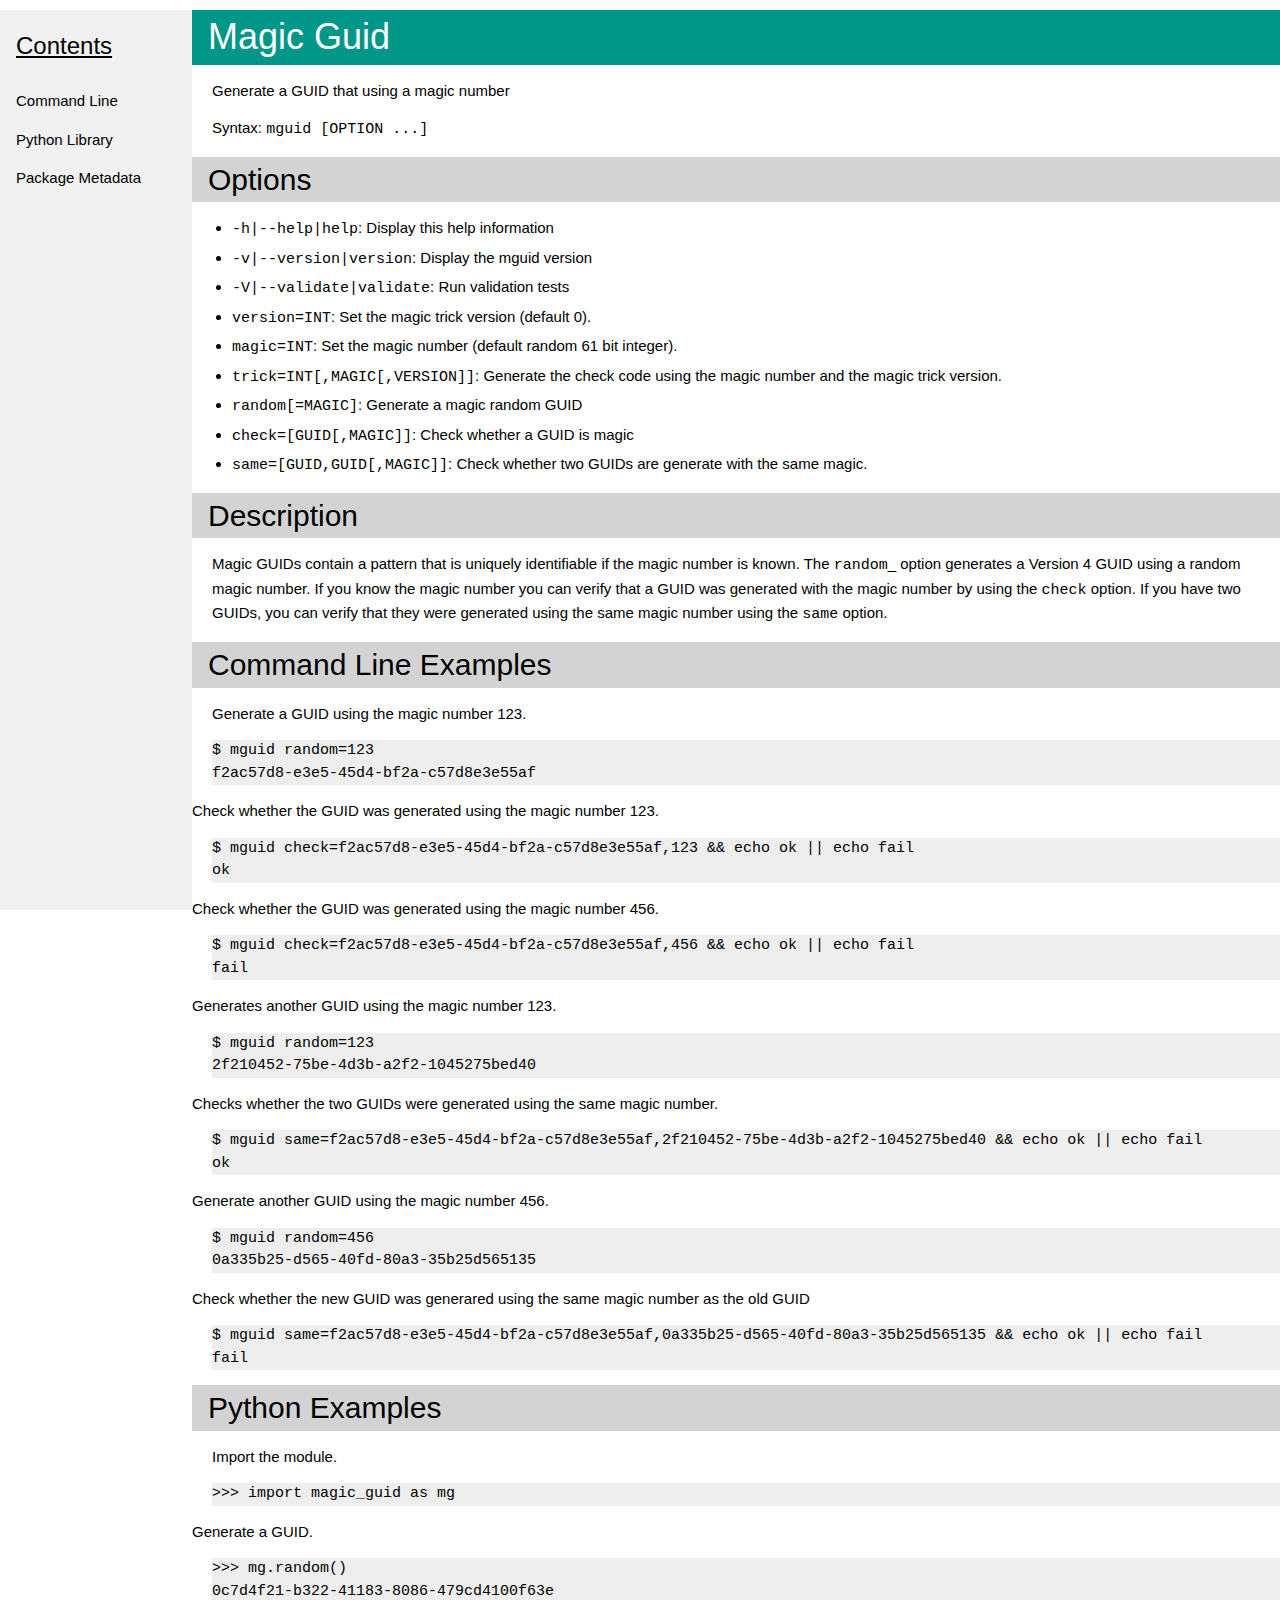
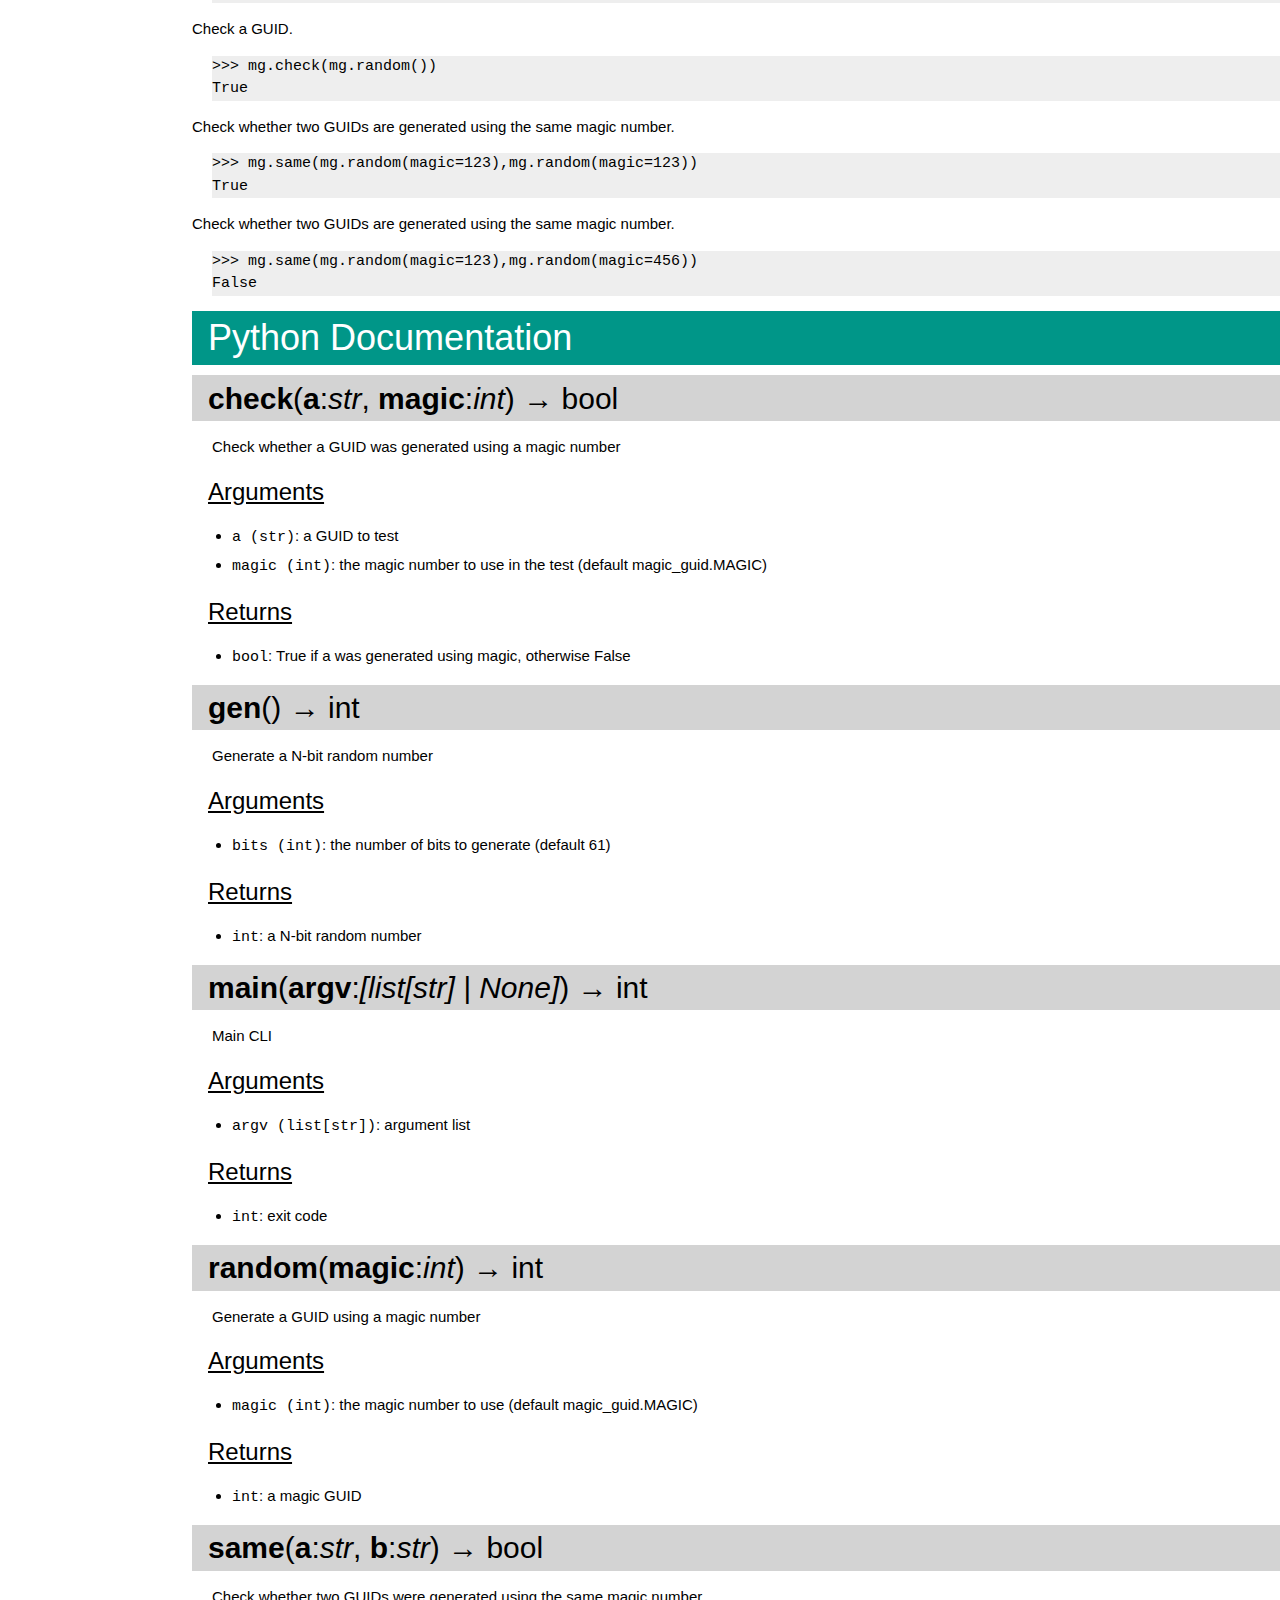
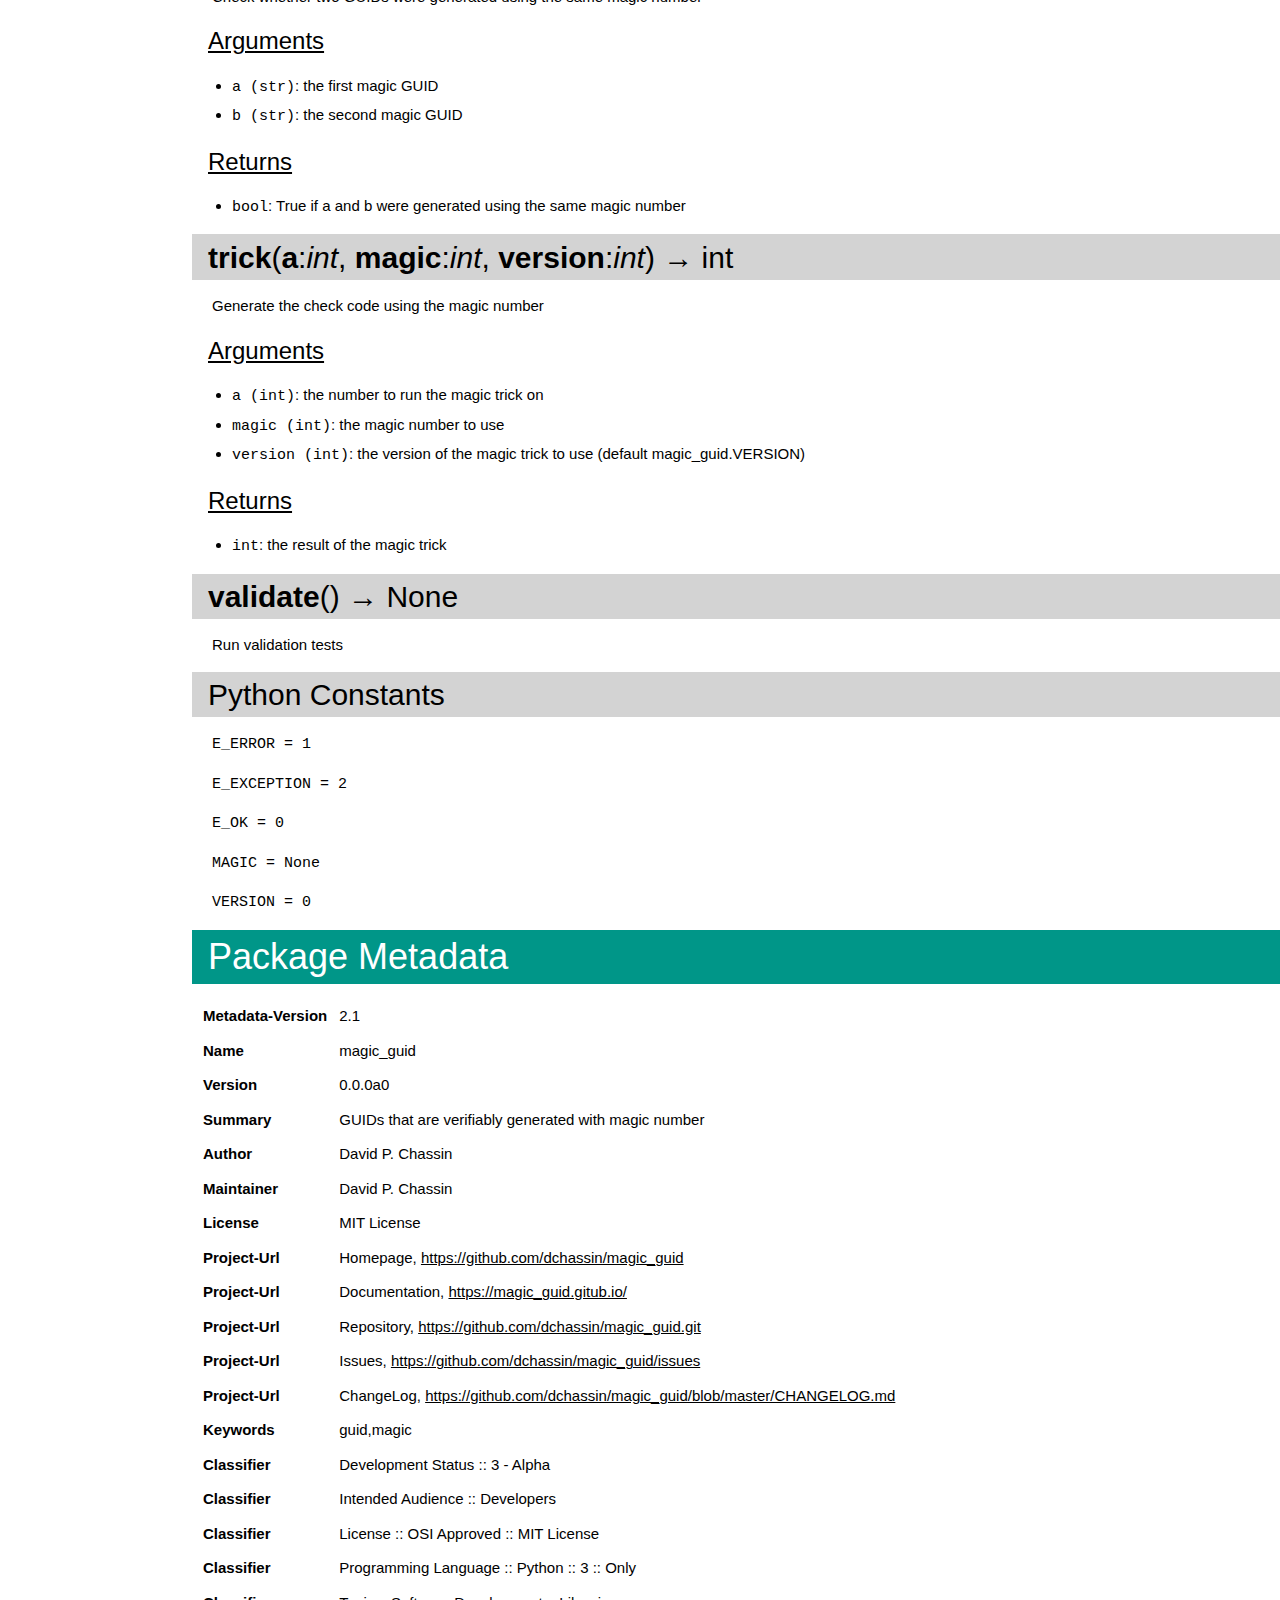
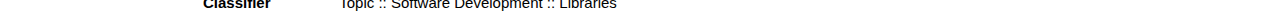
==== docs/index.html @ 686dc553 "Update docs" ====
<!doctype html>
<html>
<head>
    <title>Magic Guid</title>
    <link rel="stylesheet" href="styles.css">
    <meta name="viewport" content="width=device-width, initial-scale=1">
    <link rel="stylesheet" href="https://www.w3schools.com/w3css/4/w3.css">
</head>
<body>

<!-- Sidebar -->
<div class="w3-sidebar w3-light-grey w3-bar-block" style="width:15%">
  <h3 class="w3-bar-item">Contents</h3>
  <a href="#main" class="w3-bar-item w3-button">Command Line</a>
  <a href="#python" class="w3-bar-item w3-button">Python Library</a>
  <a href="#package" class="w3-bar-item w3-button">Package Metadata</a>
</div>

<!-- Page Content -->
<div style="margin-left:15%">

<h1 id="main" class="w3-container">Magic Guid</h1>

<p/>
Generate a GUID that using a magic number
<p/>Syntax: <code>mguid [OPTION ...]</code><p/>
<h2 class="w3-container">Options</h2>
<p/><ul></li>
<li><code>-h|--help|help</code>:  Display this help information</li>
<li><code>-v|--version|version</code>:  Display the mguid version</li>
<li><code>-V|--validate|validate</code>:  Run validation tests</li>
<li><code>version=INT</code>:  Set the magic trick version (default 0).</li>
<li><code>magic=INT</code>:  Set the magic number (default random 61 bit integer).</li>
<li><code>trick=INT[,MAGIC[,VERSION]]</code>:  Generate the check code using the magic number and the magic trick version.</li>
<li><code>random[=MAGIC]</code>:  Generate a magic random GUID</li>
<li><code>check=[GUID[,MAGIC]]</code>:  Check whether a GUID is magic</li>
<li><code>same=[GUID,GUID[,MAGIC]]</code>:  Check whether two GUIDs are generate with the same magic.</ul>

<h2 class="w3-container">Description</h2>
<p/>Magic GUIDs contain a pattern that is uniquely identifiable if the magic
number is known.  The <code>random</code>_ option generates a Version 4 GUID using a
random magic number. If you know the magic number you can verify that a GUID
was generated with the magic number by using the <code>check</code> option.  If you have
two GUIDs, you can verify that they were generated using the same magic
number using the <code>same</code> option.
<p/>
<h2 class="w3-container">Command Line Examples</h2>
<p/>Generate a GUID using the magic number 123.
<p/><pre>$ mguid random=123
f2ac57d8-e3e5-45d4-bf2a-c57d8e3e55af
</pre>
Check whether the GUID was generated using the magic number 123.
<p/><pre>$ mguid check=f2ac57d8-e3e5-45d4-bf2a-c57d8e3e55af,123 && echo ok || echo fail
ok
</pre>
Check whether the GUID was generated using the magic number 456.
<p/><pre>$ mguid check=f2ac57d8-e3e5-45d4-bf2a-c57d8e3e55af,456 && echo ok || echo fail
fail
</pre>
Generates another GUID using the magic number 123.
<p/><pre>$ mguid random=123
2f210452-75be-4d3b-a2f2-1045275bed40
</pre>
Checks whether the two GUIDs were generated using the same magic number.
<p/><pre>$ mguid same=f2ac57d8-e3e5-45d4-bf2a-c57d8e3e55af,2f210452-75be-4d3b-a2f2-1045275bed40 && echo ok || echo fail
ok
</pre>
Generate another GUID using the magic number 456.
<p/><pre>$ mguid random=456
0a335b25-d565-40fd-80a3-35b25d565135
</pre>
Check whether the new GUID was generared using the same magic number as the old GUID
<p/><pre>$ mguid same=f2ac57d8-e3e5-45d4-bf2a-c57d8e3e55af,0a335b25-d565-40fd-80a3-35b25d565135 && echo ok || echo fail
fail
</pre>

<h2 class="w3-container">Python Examples</h2>
<p/>Import the module.
<p/><pre>>>> import magic_guid as mg
</pre>
Generate a GUID.
<p/><pre>>>> mg.random()
0c7d4f21-b322-41183-8086-479cd4100f63e 
</pre>
Check a GUID.
<p/><pre>>>> mg.check(mg.random())
True 
</pre>
Check whether two GUIDs are generated using the same magic number.
<p/><pre>>>> mg.same(mg.random(magic=123),mg.random(magic=123))
True 
</pre>
Check whether two GUIDs are generated using the same magic number.
<p/><pre>>>> mg.same(mg.random(magic=123),mg.random(magic=456))
False 
</pre>

<h1 id="python" class="w3-container">Python Documentation</h1>

<h2 class="w3-container"><b>check</b>(<b>a</b>:<i>str</i>, <b>magic</b>:<i>int</i>) &rightarrow; bool</h2>
<p/>Check whether a GUID was generated using a magic number
<p/><h3 class="w3-container">Arguments</h3>
<ul><li><code>a (str)</code>:  a GUID to test</li>
<li><code>magic (int)</code>:  the magic number to use in the test (default magic_guid.MAGIC)</li>
</ul>
<h3 class="w3-container">Returns</h3>
<ul><li><code>bool</code>:  True if a was generated using magic, otherwise False</li>
</ul>
<p/>    

<h2 class="w3-container"><b>gen</b>() &rightarrow; int</h2>
<p/>Generate a N-bit random number
<p/><h3 class="w3-container">Arguments</h3>
<ul><li><code>bits (int)</code>:  the number of bits to generate (default 61)</li>
</ul>
<h3 class="w3-container">Returns</h3>
<ul><li><code>int</code>:  a N-bit random number</li>
</ul>
<p/>    

<h2 class="w3-container"><b>main</b>(<b>argv</b>:<i>[list[str] | None]</i>) &rightarrow; int</h2>
<p/>Main CLI
<p/><h3 class="w3-container">Arguments</h3>
<ul><li><code>argv (list[str])</code>:  argument list</li>
</ul>
<h3 class="w3-container">Returns</h3>
<ul><li><code>int</code>:  exit code</li>
</ul>
<p/>    

<h2 class="w3-container"><b>random</b>(<b>magic</b>:<i>int</i>) &rightarrow; int</h2>
<p/>Generate a GUID using a magic number
<p/><h3 class="w3-container">Arguments</h3>
<ul><li><code>magic (int)</code>:  the magic number to use (default magic_guid.MAGIC)</li>
</ul>
<h3 class="w3-container">Returns</h3>
<ul><li><code>int</code>:  a magic GUID</li>
</ul>
<p/>    

<h2 class="w3-container"><b>same</b>(<b>a</b>:<i>str</i>, <b>b</b>:<i>str</i>) &rightarrow; bool</h2>
<p/>Check whether two GUIDs were generated using the same magic number
<p/><h3 class="w3-container">Arguments</h3>
<ul><li><code>a (str)</code>:  the first magic GUID</li>
<li><code>b (str)</code>:  the second magic GUID</li>
</ul>
<h3 class="w3-container">Returns</h3>
<ul><li><code>bool</code>:  True if a and b were generated using the same magic number</li>
</ul>
<p/>    

<h2 class="w3-container"><b>trick</b>(<b>a</b>:<i>int</i>, <b>magic</b>:<i>int</i>, <b>version</b>:<i>int</i>) &rightarrow; int</h2>
<p/>Generate the check code using the magic number
<p/><h3 class="w3-container">Arguments</h3>
<ul><li><code>a (int)</code>:  the number to run the magic trick on</li>
<li><code>magic (int)</code>:  the magic number to use</li>
<li><code>version (int)</code>:  the version of the magic trick to use (default magic_guid.VERSION)</li>
</ul>
<h3 class="w3-container">Returns</h3>
<ul><li><code>int</code>:  the result of the magic trick</li>
</ul>
<p/>    

<h2 class="w3-container"><b>validate</b>() &rightarrow; None</h2>
<p/>Run validation tests
<h2 class="w3-container">Python Constants</h2><p/><code>E_ERROR = 1</code><p/><code>E_EXCEPTION = 2</code><p/><code>E_OK = 0</code><p/><code>MAGIC = None</code><p/><code>VERSION = 0</code>
<h1 id="package" class="w3-container">Package Metadata</h1>
<table>
<tr><th><nobr>Metadata-Version</nobr></th><td>2.1</td></tr><tr><th><nobr>Name</nobr></th><td>magic_guid</td></tr><tr><th><nobr>Version</nobr></th><td>0.0.0a0</td></tr><tr><th><nobr>Summary</nobr></th><td>GUIDs that are verifiably generated with magic number</td></tr><tr><th><nobr>Author</nobr></th><td>David P. Chassin <dpchassin@gmail.com></td></tr><tr><th><nobr>Maintainer</nobr></th><td>David P. Chassin <dpchassin@gmail.com></td></tr><tr><th><nobr>License</nobr></th><td>MIT License</td></tr><tr><th><nobr>Project-Url</nobr></th><td>Homepage, <a href="https://github.com/dchassin/magic_guid" target="_tab">https://github.com/dchassin/magic_guid</a></td></tr><tr><th><nobr>Project-Url</nobr></th><td>Documentation, <a href="https://magic_guid.gitub.io/" target="_tab">https://magic_guid.gitub.io/</a></td></tr><tr><th><nobr>Project-Url</nobr></th><td>Repository, <a href="https://github.com/dchassin/magic_guid.git" target="_tab">https://github.com/dchassin/magic_guid.git</a></td></tr><tr><th><nobr>Project-Url</nobr></th><td>Issues, <a href="https://github.com/dchassin/magic_guid/issues" target="_tab">https://github.com/dchassin/magic_guid/issues</a></td></tr><tr><th><nobr>Project-Url</nobr></th><td>ChangeLog, <a href="https://github.com/dchassin/magic_guid/blob/master/CHANGELOG.md" target="_tab">https://github.com/dchassin/magic_guid/blob/master/CHANGELOG.md</a></td></tr><tr><th><nobr>Keywords</nobr></th><td>guid,magic</td></tr><tr><th><nobr>Classifier</nobr></th><td>Development Status :: 3 - Alpha</td></tr><tr><th><nobr>Classifier</nobr></th><td>Intended Audience :: Developers</td></tr><tr><th><nobr>Classifier</nobr></th><td>License :: OSI Approved :: MIT License</td></tr><tr><th><nobr>Classifier</nobr></th><td>Programming Language :: Python :: 3 :: Only</td></tr><tr><th><nobr>Classifier</nobr></th><td>Topic :: Software Development :: Libraries</td></tr><tr><th><nobr>Requires-Python</nobr></th><td>>=3.10</td></tr><tr><th><nobr>License-File</nobr></th><td>LICENSE</td></tr></table>
</body>
        </html>
---- docs/styles.css ----
h1 {
    color:#fff!important;
    background-color:#009688!important
}

h2 {
    background-color: lightgrey;
    color: black;
}

h3 {
    text-decoration: underline;
}

li {
    margin-top: 5px;
}

table {
    border-spacing: 10px;
}

th {
    text-align: left;
}

pre {
    background-color: #eeeeee;
    margin-left: 20px;
}

p {
    margin-left: 20px;
}
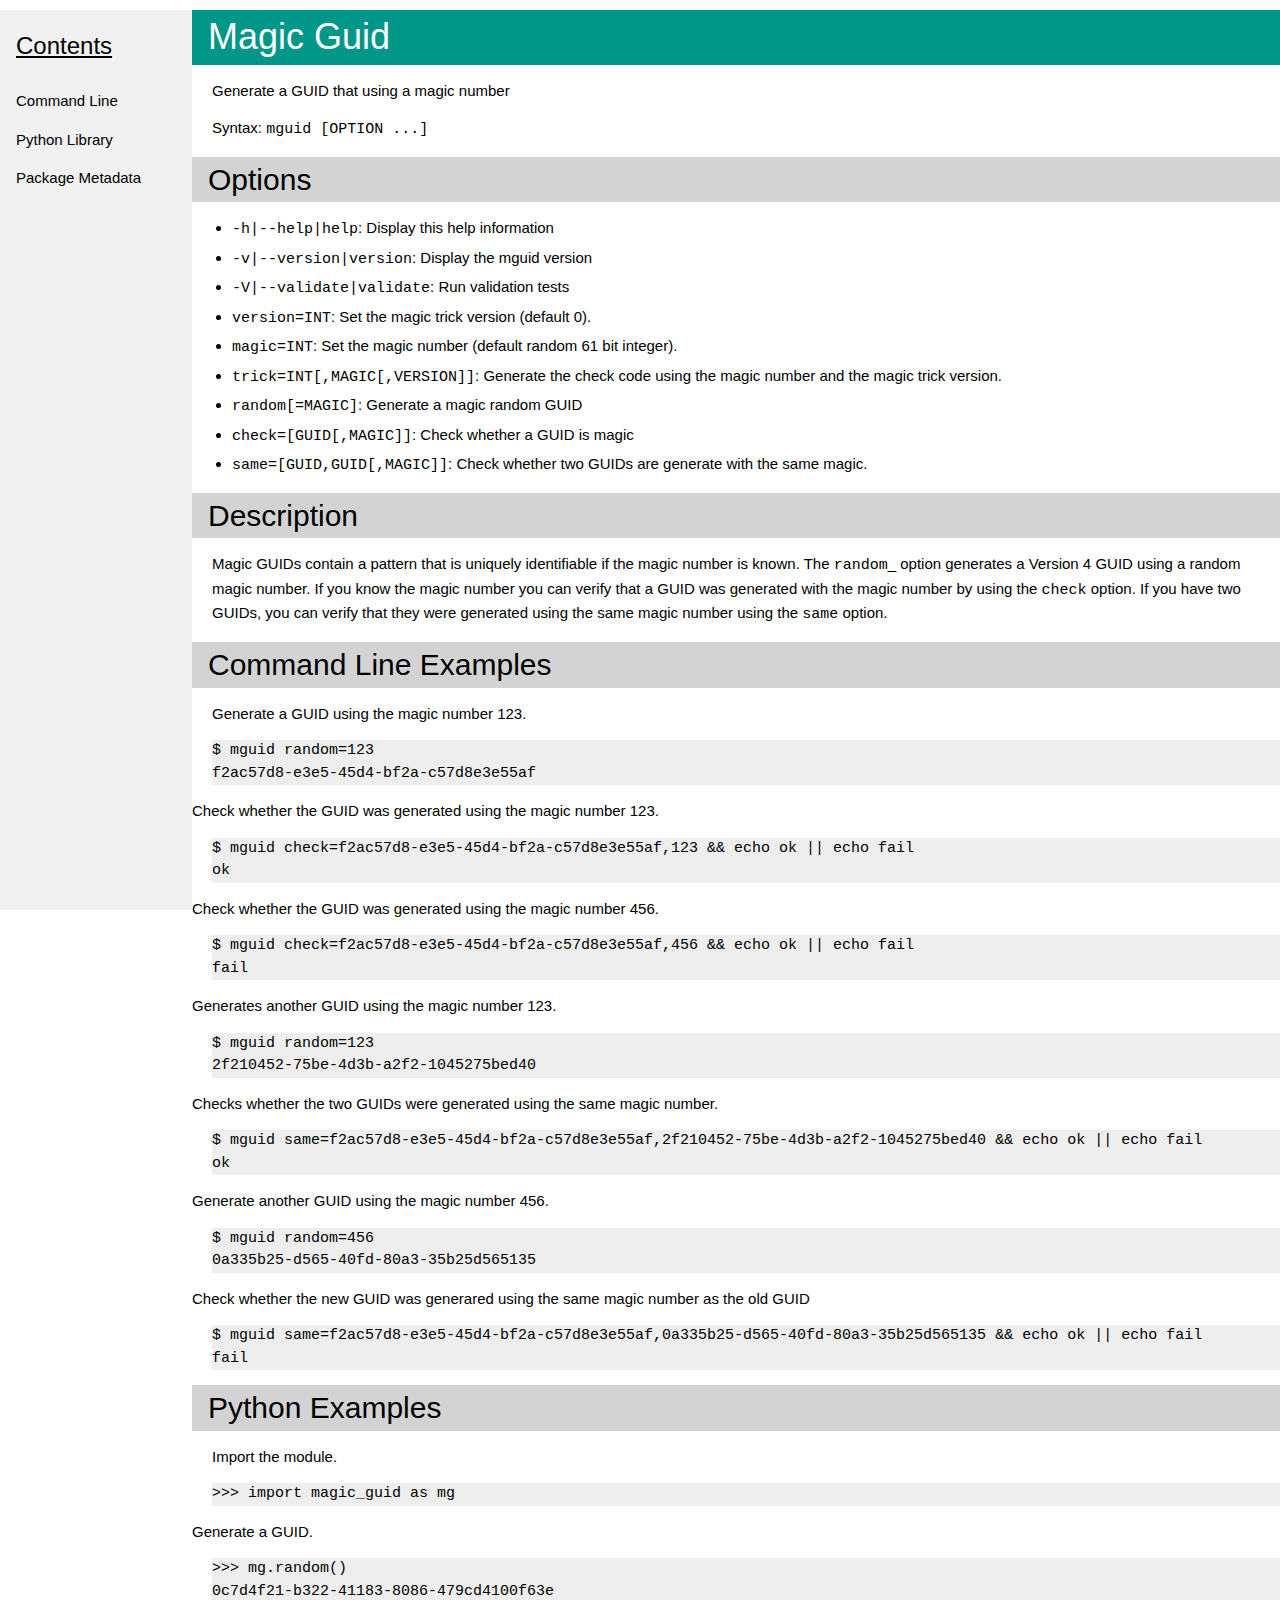
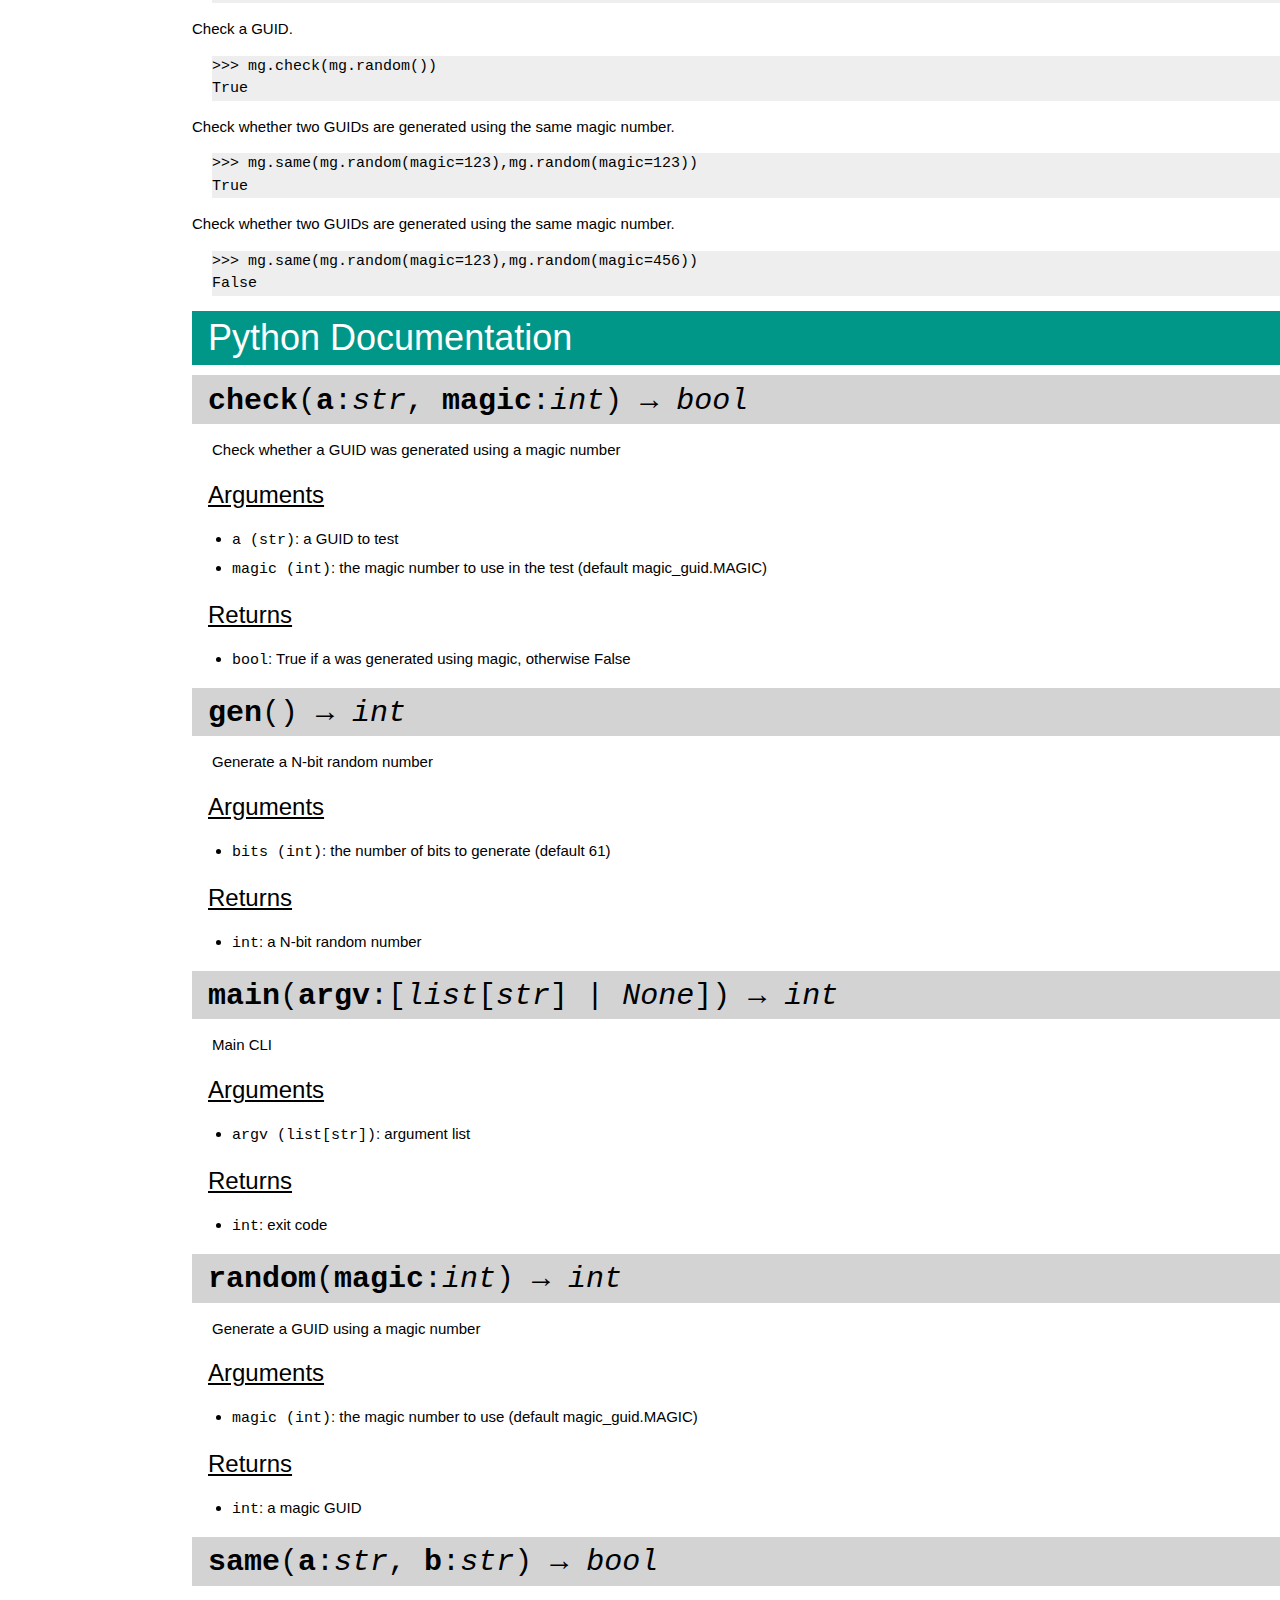
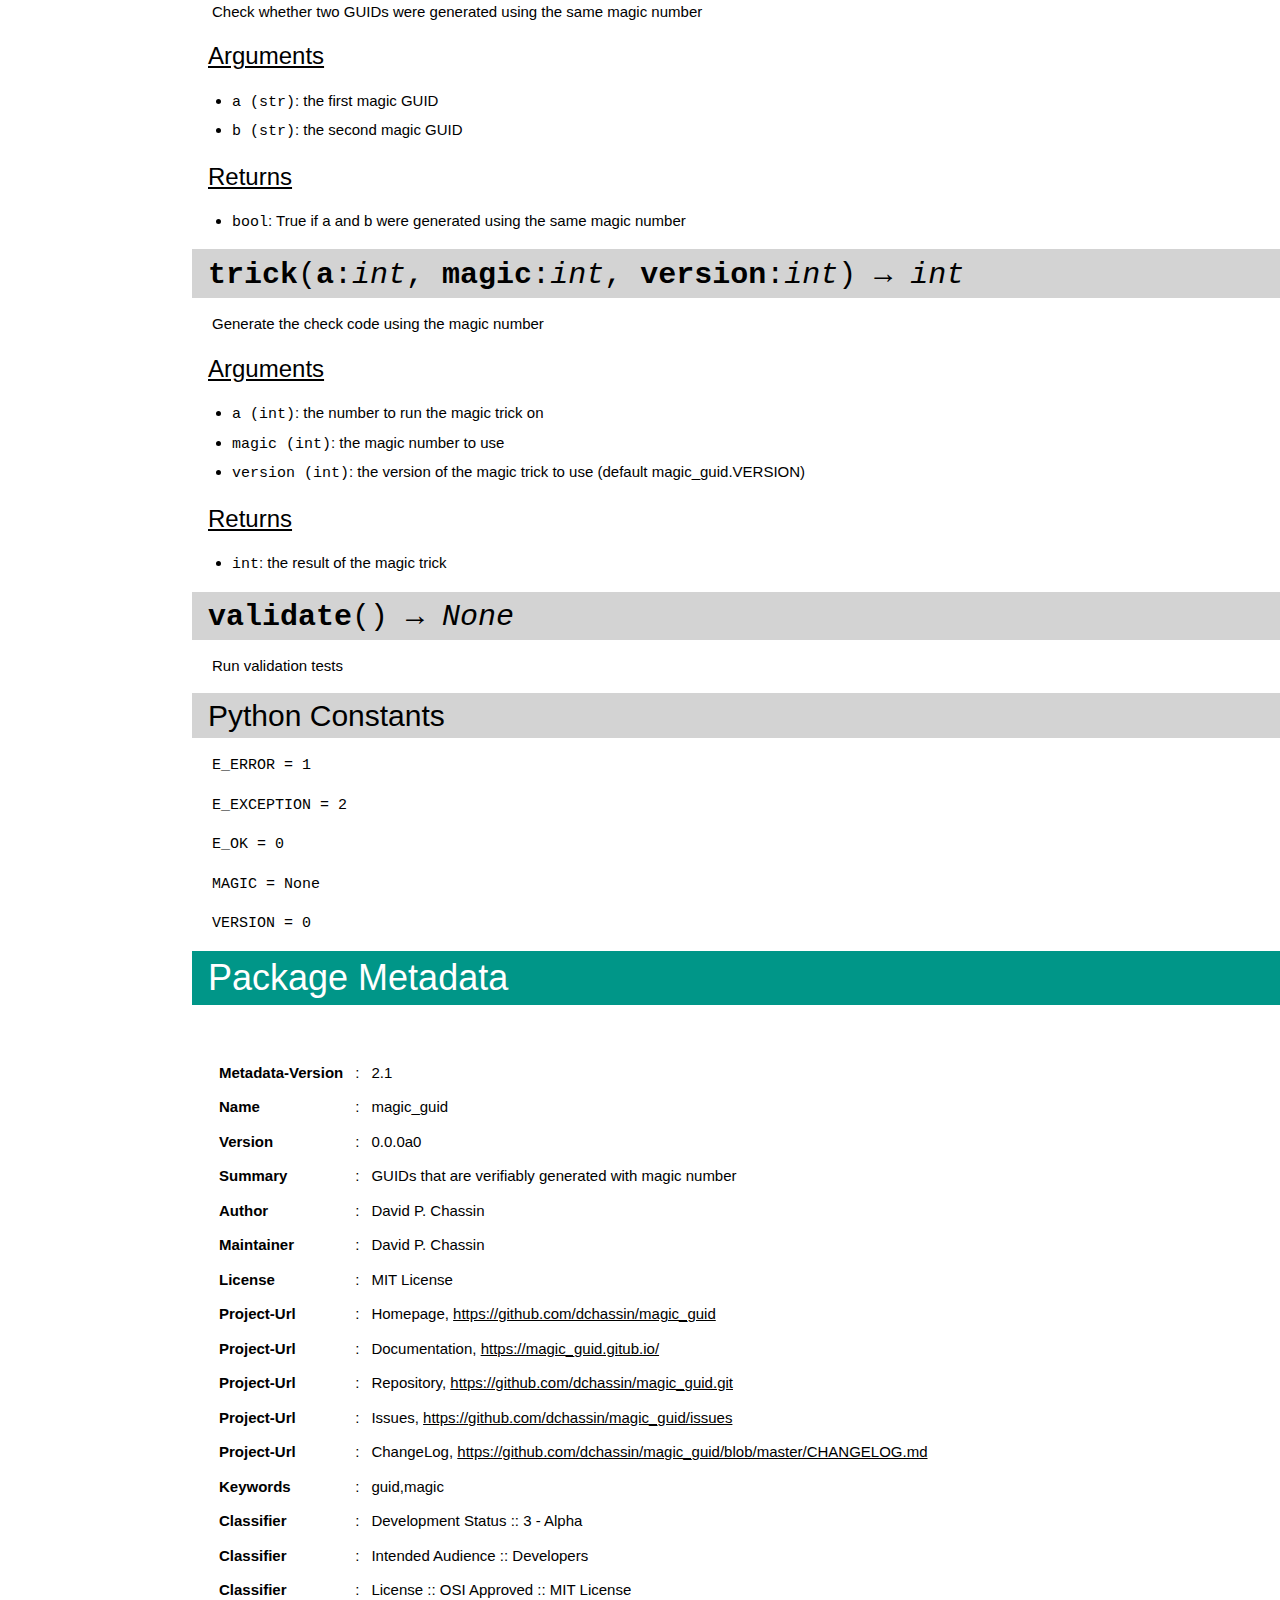
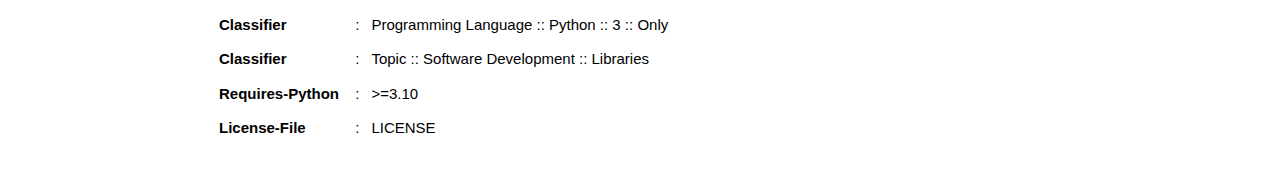
==== commit e60c4893: "Update docs" ====
--- a/docs/index.html
+++ b/docs/index.html
@@ -97,7 +97,7 @@
 
 <h1 id="python" class="w3-container">Python Documentation</h1>
 
-<h2 class="w3-container"><b>check</b>(<b>a</b>:<i>str</i>, <b>magic</b>:<i>int</i>) &rightarrow; bool</h2>
+<h2 class="w3-container"><code><b>check</b>(<b>a</b>:<i>str</i>, <b>magic</b>:<i>int</i>) &rightarrow; <i>bool</i></code></h2>
 <p/>Check whether a GUID was generated using a magic number
 <p/><h3 class="w3-container">Arguments</h3>
 <ul><li><code>a (str)</code>:  a GUID to test</li>
@@ -108,7 +108,7 @@
 </ul>
 <p/>    
 
-<h2 class="w3-container"><b>gen</b>() &rightarrow; int</h2>
+<h2 class="w3-container"><code><b>gen</b>() &rightarrow; <i>int</i></code></h2>
 <p/>Generate a N-bit random number
 <p/><h3 class="w3-container">Arguments</h3>
 <ul><li><code>bits (int)</code>:  the number of bits to generate (default 61)</li>
@@ -118,7 +118,7 @@
 </ul>
 <p/>    
 
-<h2 class="w3-container"><b>main</b>(<b>argv</b>:<i>[list[str] | None]</i>) &rightarrow; int</h2>
+<h2 class="w3-container"><code><b>main</b>(<b>argv</b>:[<i>list</i>[<i>str</i>] | <i>None</i>]) &rightarrow; <i>int</i></code></h2>
 <p/>Main CLI
 <p/><h3 class="w3-container">Arguments</h3>
 <ul><li><code>argv (list[str])</code>:  argument list</li>
@@ -128,7 +128,7 @@
 </ul>
 <p/>    
 
-<h2 class="w3-container"><b>random</b>(<b>magic</b>:<i>int</i>) &rightarrow; int</h2>
+<h2 class="w3-container"><code><b>random</b>(<b>magic</b>:<i>int</i>) &rightarrow; <i>int</i></code></h2>
 <p/>Generate a GUID using a magic number
 <p/><h3 class="w3-container">Arguments</h3>
 <ul><li><code>magic (int)</code>:  the magic number to use (default magic_guid.MAGIC)</li>
@@ -138,7 +138,7 @@
 </ul>
 <p/>    
 
-<h2 class="w3-container"><b>same</b>(<b>a</b>:<i>str</i>, <b>b</b>:<i>str</i>) &rightarrow; bool</h2>
+<h2 class="w3-container"><code><b>same</b>(<b>a</b>:<i>str</i>, <b>b</b>:<i>str</i>) &rightarrow; <i>bool</i></code></h2>
 <p/>Check whether two GUIDs were generated using the same magic number
 <p/><h3 class="w3-container">Arguments</h3>
 <ul><li><code>a (str)</code>:  the first magic GUID</li>
@@ -149,7 +149,7 @@
 </ul>
 <p/>    
 
-<h2 class="w3-container"><b>trick</b>(<b>a</b>:<i>int</i>, <b>magic</b>:<i>int</i>, <b>version</b>:<i>int</i>) &rightarrow; int</h2>
+<h2 class="w3-container"><code><b>trick</b>(<b>a</b>:<i>int</i>, <b>magic</b>:<i>int</i>, <b>version</b>:<i>int</i>) &rightarrow; <i>int</i></code></h2>
 <p/>Generate the check code using the magic number
 <p/><h3 class="w3-container">Arguments</h3>
 <ul><li><code>a (int)</code>:  the number to run the magic trick on</li>
@@ -161,11 +161,31 @@
 </ul>
 <p/>    
 
-<h2 class="w3-container"><b>validate</b>() &rightarrow; None</h2>
+<h2 class="w3-container"><code><b>validate</b>() &rightarrow; <i>None</i></code></h2>
 <p/>Run validation tests
 <h2 class="w3-container">Python Constants</h2><p/><code>E_ERROR = 1</code><p/><code>E_EXCEPTION = 2</code><p/><code>E_OK = 0</code><p/><code>MAGIC = None</code><p/><code>VERSION = 0</code>
 <h1 id="package" class="w3-container">Package Metadata</h1>
-<table>
-<tr><th><nobr>Metadata-Version</nobr></th><td>2.1</td></tr><tr><th><nobr>Name</nobr></th><td>magic_guid</td></tr><tr><th><nobr>Version</nobr></th><td>0.0.0a0</td></tr><tr><th><nobr>Summary</nobr></th><td>GUIDs that are verifiably generated with magic number</td></tr><tr><th><nobr>Author</nobr></th><td>David P. Chassin <dpchassin@gmail.com></td></tr><tr><th><nobr>Maintainer</nobr></th><td>David P. Chassin <dpchassin@gmail.com></td></tr><tr><th><nobr>License</nobr></th><td>MIT License</td></tr><tr><th><nobr>Project-Url</nobr></th><td>Homepage, <a href="https://github.com/dchassin/magic_guid" target="_tab">https://github.com/dchassin/magic_guid</a></td></tr><tr><th><nobr>Project-Url</nobr></th><td>Documentation, <a href="https://magic_guid.gitub.io/" target="_tab">https://magic_guid.gitub.io/</a></td></tr><tr><th><nobr>Project-Url</nobr></th><td>Repository, <a href="https://github.com/dchassin/magic_guid.git" target="_tab">https://github.com/dchassin/magic_guid.git</a></td></tr><tr><th><nobr>Project-Url</nobr></th><td>Issues, <a href="https://github.com/dchassin/magic_guid/issues" target="_tab">https://github.com/dchassin/magic_guid/issues</a></td></tr><tr><th><nobr>Project-Url</nobr></th><td>ChangeLog, <a href="https://github.com/dchassin/magic_guid/blob/master/CHANGELOG.md" target="_tab">https://github.com/dchassin/magic_guid/blob/master/CHANGELOG.md</a></td></tr><tr><th><nobr>Keywords</nobr></th><td>guid,magic</td></tr><tr><th><nobr>Classifier</nobr></th><td>Development Status :: 3 - Alpha</td></tr><tr><th><nobr>Classifier</nobr></th><td>Intended Audience :: Developers</td></tr><tr><th><nobr>Classifier</nobr></th><td>License :: OSI Approved :: MIT License</td></tr><tr><th><nobr>Classifier</nobr></th><td>Programming Language :: Python :: 3 :: Only</td></tr><tr><th><nobr>Classifier</nobr></th><td>Topic :: Software Development :: Libraries</td></tr><tr><th><nobr>Requires-Python</nobr></th><td>>=3.10</td></tr><tr><th><nobr>License-File</nobr></th><td>LICENSE</td></tr></table>
-</body>
+<p/><table class="w3-container">
+<tr><th><nobr>Metadata-Version</nobr></th><td>:</td><td>2.1</td></tr>
+<tr><th><nobr>Name</nobr></th><td>:</td><td>magic_guid</td></tr>
+<tr><th><nobr>Version</nobr></th><td>:</td><td>0.0.0a0</td></tr>
+<tr><th><nobr>Summary</nobr></th><td>:</td><td>GUIDs that are verifiably generated with magic number</td></tr>
+<tr><th><nobr>Author</nobr></th><td>:</td><td>David P. Chassin <dpchassin@gmail.com></td></tr>
+<tr><th><nobr>Maintainer</nobr></th><td>:</td><td>David P. Chassin <dpchassin@gmail.com></td></tr>
+<tr><th><nobr>License</nobr></th><td>:</td><td>MIT License</td></tr>
+<tr><th><nobr>Project-Url</nobr></th><td>:</td><td>Homepage, <a href="https://github.com/dchassin/magic_guid" target="_tab">https://github.com/dchassin/magic_guid</a></td></tr>
+<tr><th><nobr>Project-Url</nobr></th><td>:</td><td>Documentation, <a href="https://magic_guid.gitub.io/" target="_tab">https://magic_guid.gitub.io/</a></td></tr>
+<tr><th><nobr>Project-Url</nobr></th><td>:</td><td>Repository, <a href="https://github.com/dchassin/magic_guid.git" target="_tab">https://github.com/dchassin/magic_guid.git</a></td></tr>
+<tr><th><nobr>Project-Url</nobr></th><td>:</td><td>Issues, <a href="https://github.com/dchassin/magic_guid/issues" target="_tab">https://github.com/dchassin/magic_guid/issues</a></td></tr>
+<tr><th><nobr>Project-Url</nobr></th><td>:</td><td>ChangeLog, <a href="https://github.com/dchassin/magic_guid/blob/master/CHANGELOG.md" target="_tab">https://github.com/dchassin/magic_guid/blob/master/CHANGELOG.md</a></td></tr>
+<tr><th><nobr>Keywords</nobr></th><td>:</td><td>guid,magic</td></tr>
+<tr><th><nobr>Classifier</nobr></th><td>:</td><td>Development Status :: 3 - Alpha</td></tr>
+<tr><th><nobr>Classifier</nobr></th><td>:</td><td>Intended Audience :: Developers</td></tr>
+<tr><th><nobr>Classifier</nobr></th><td>:</td><td>License :: OSI Approved :: MIT License</td></tr>
+<tr><th><nobr>Classifier</nobr></th><td>:</td><td>Programming Language :: Python :: 3 :: Only</td></tr>
+<tr><th><nobr>Classifier</nobr></th><td>:</td><td>Topic :: Software Development :: Libraries</td></tr>
+<tr><th><nobr>Requires-Python</nobr></th><td>:</td><td>>=3.10</td></tr>
+<tr><th><nobr>License-File</nobr></th><td>:</td><td>LICENSE</td></tr>
+</table>
+<hr/><p/><cite>Copyright &copy; 2024 David P. Chassin</body>
         </html>
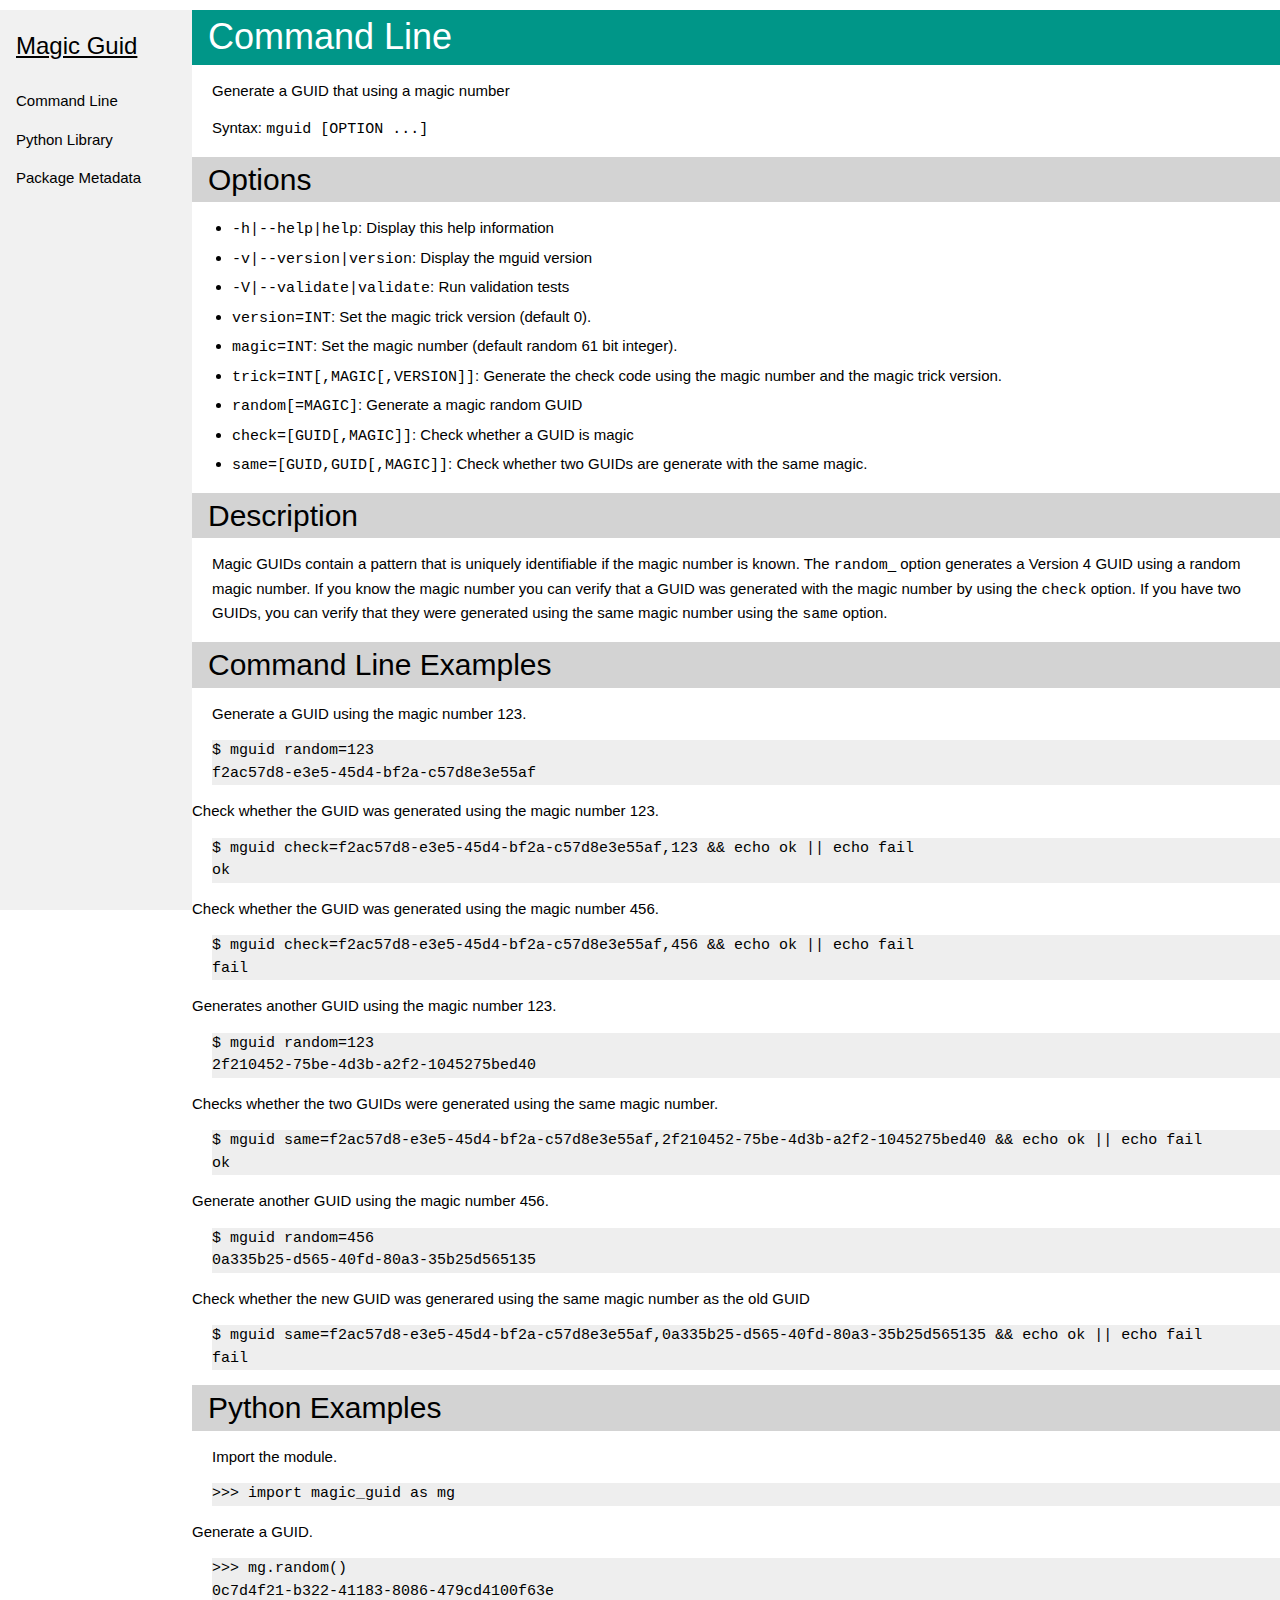
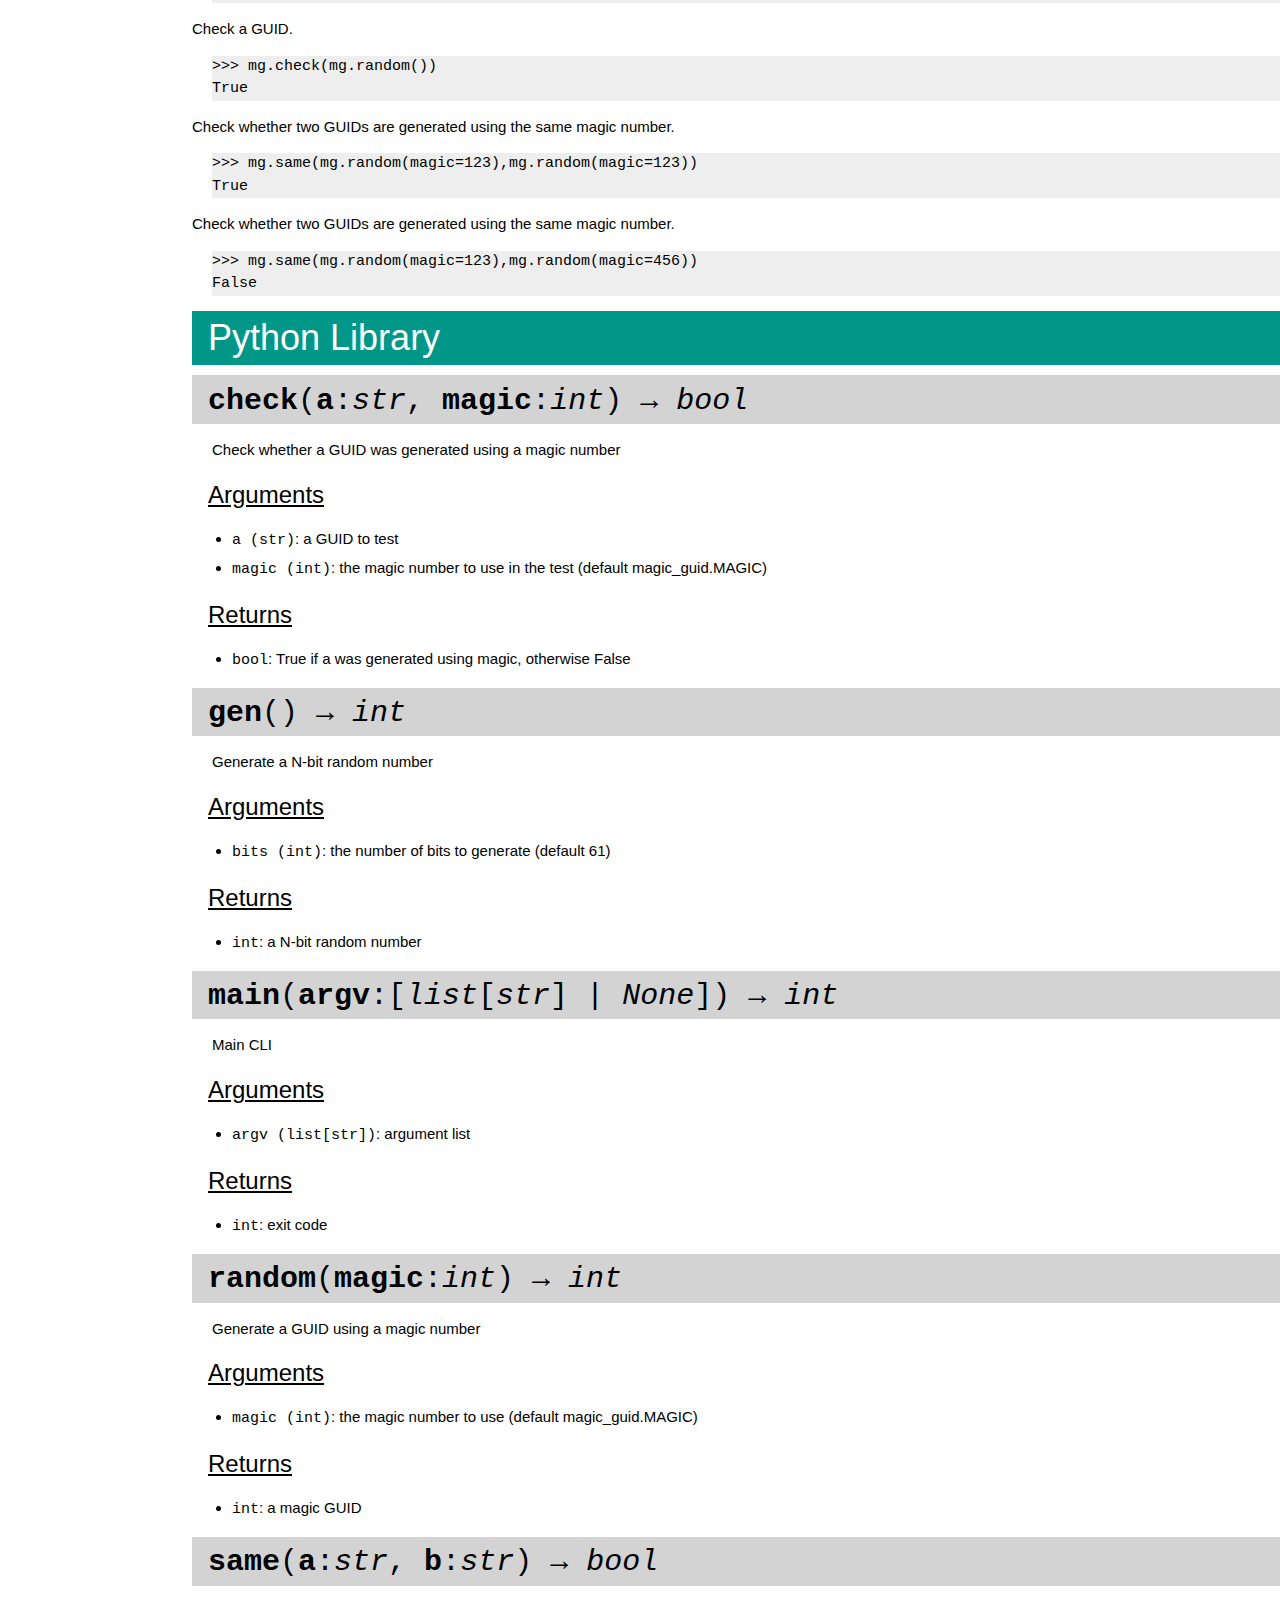
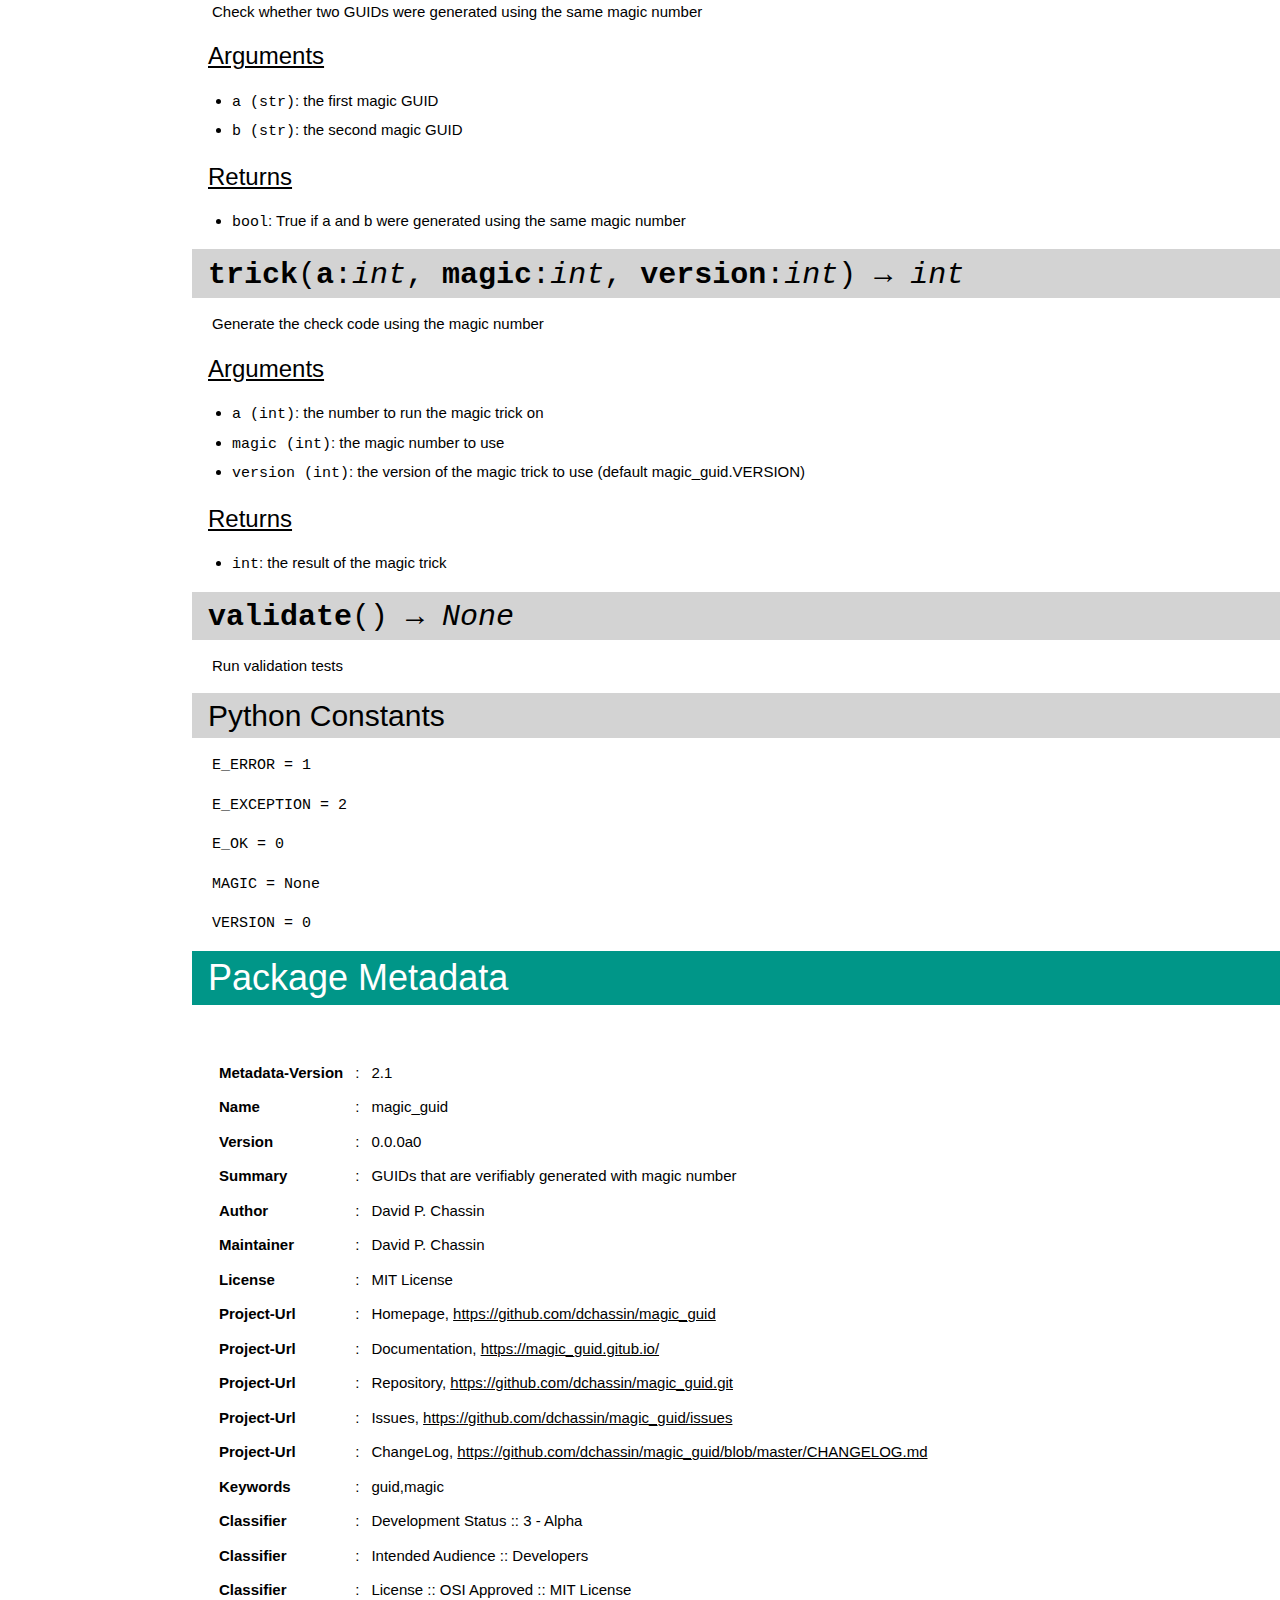
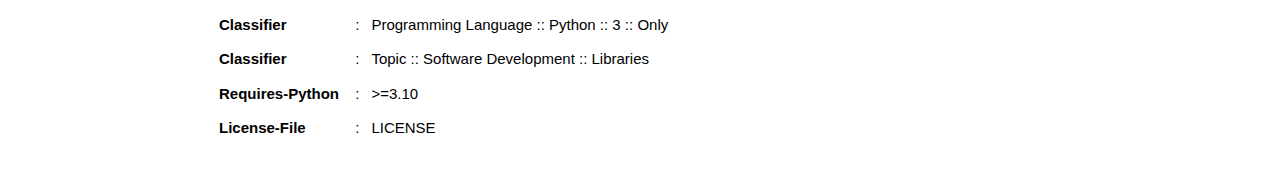
==== commit 3c1d119d: "Add pylint" ====
--- a/docs/index.html
+++ b/docs/index.html
@@ -10,7 +10,7 @@
 
 <!-- Sidebar -->
 <div class="w3-sidebar w3-light-grey w3-bar-block" style="width:15%">
-  <h3 class="w3-bar-item">Contents</h3>
+  <h3 class="w3-bar-item">Magic Guid</h3>
   <a href="#main" class="w3-bar-item w3-button">Command Line</a>
   <a href="#python" class="w3-bar-item w3-button">Python Library</a>
   <a href="#package" class="w3-bar-item w3-button">Package Metadata</a>
@@ -19,7 +19,7 @@
 <!-- Page Content -->
 <div style="margin-left:15%">
 
-<h1 id="main" class="w3-container">Magic Guid</h1>
+<h1 id="main" class="w3-container">Command Line</h1>
 
 <p/>
 Generate a GUID that using a magic number
@@ -95,7 +95,7 @@
 False 
 </pre>
 
-<h1 id="python" class="w3-container">Python Documentation</h1>
+<h1 id="python" class="w3-container">Python Library</h1>
 
 <h2 class="w3-container"><code><b>check</b>(<b>a</b>:<i>str</i>, <b>magic</b>:<i>int</i>) &rightarrow; <i>bool</i></code></h2>
 <p/>Check whether a GUID was generated using a magic number
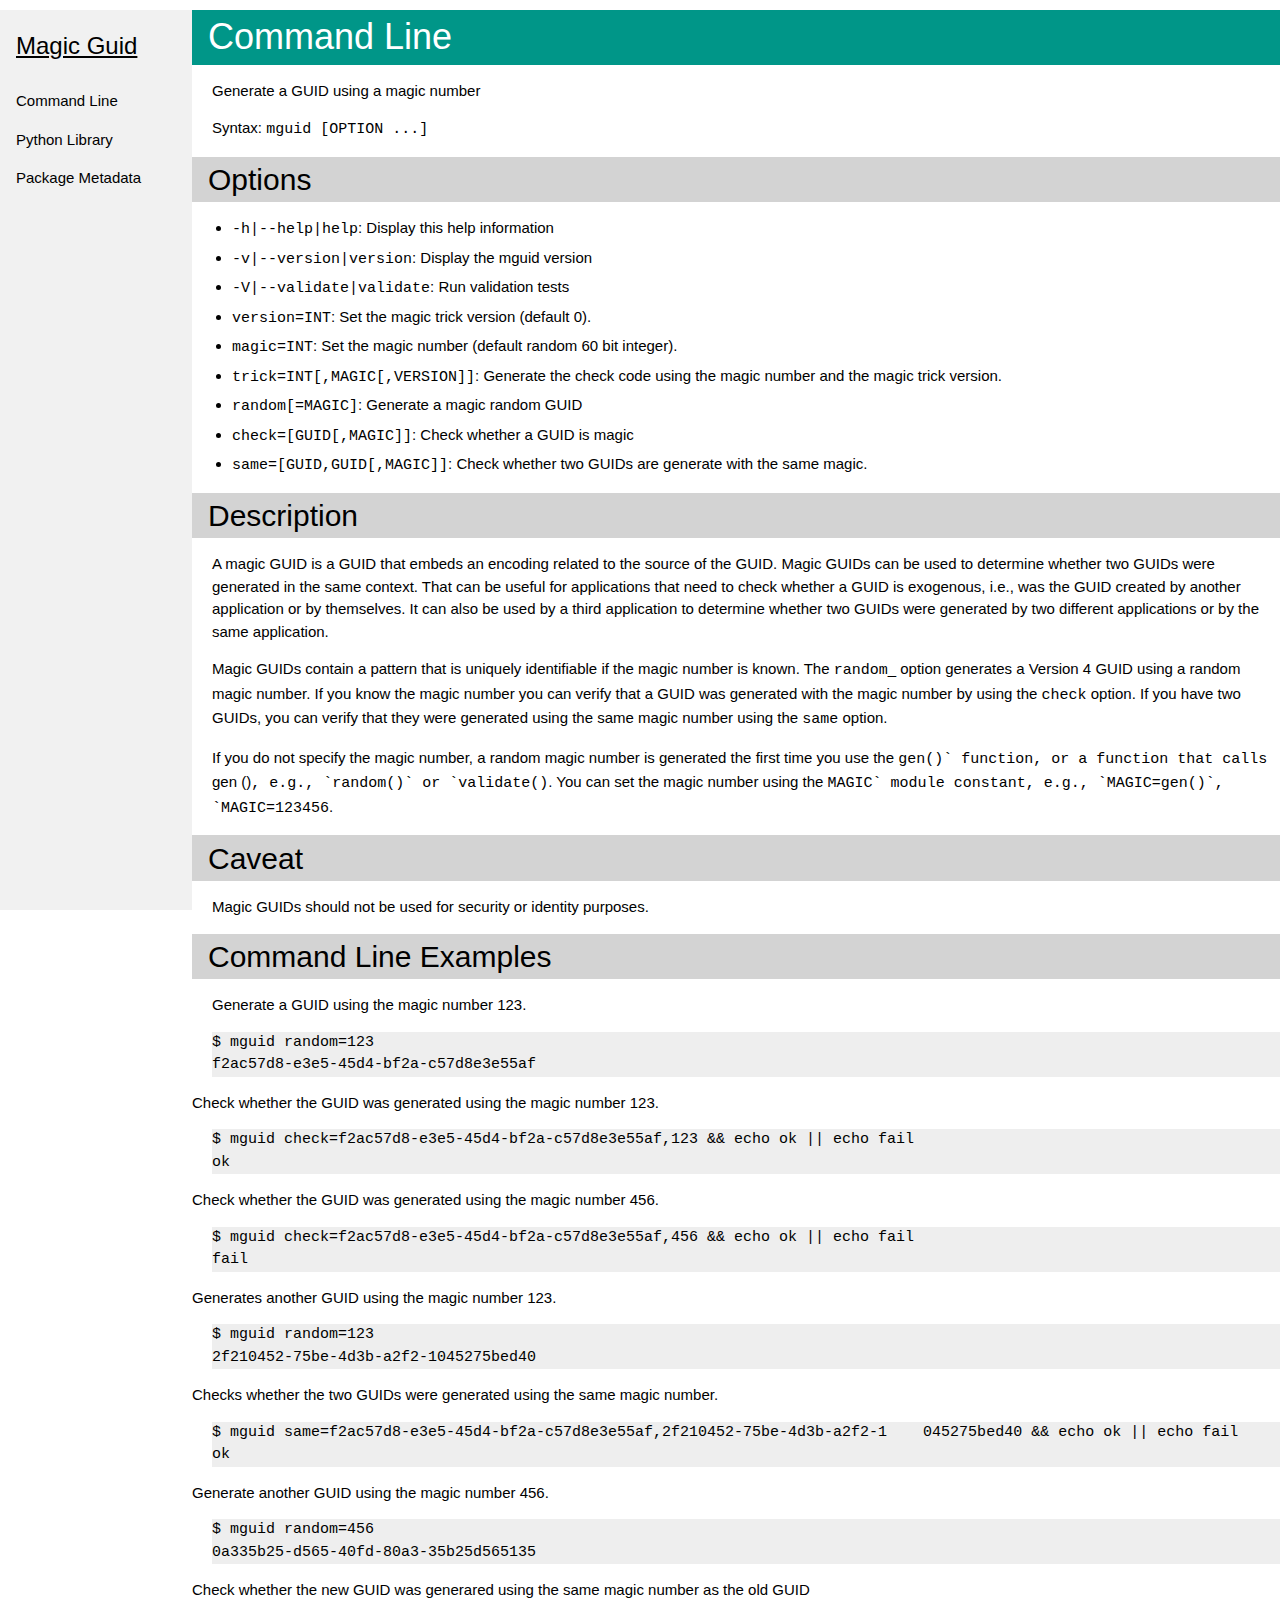
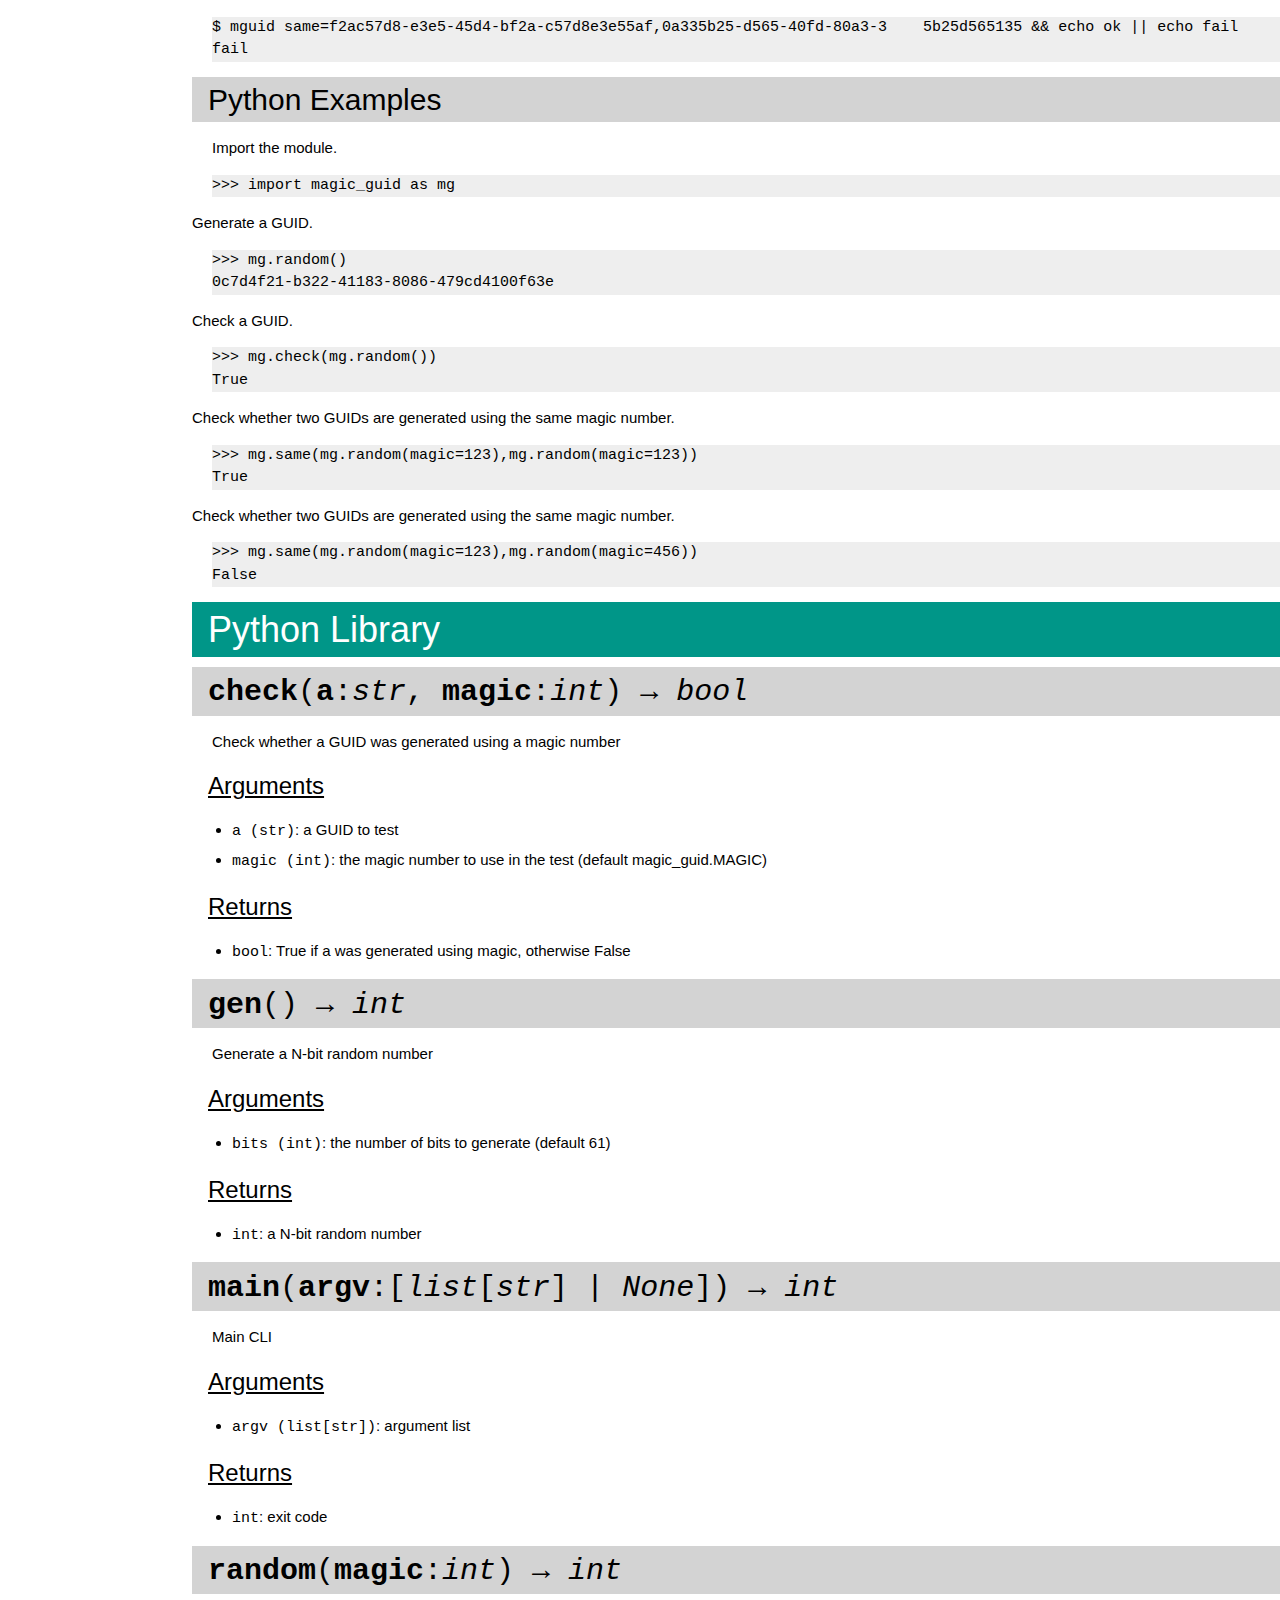
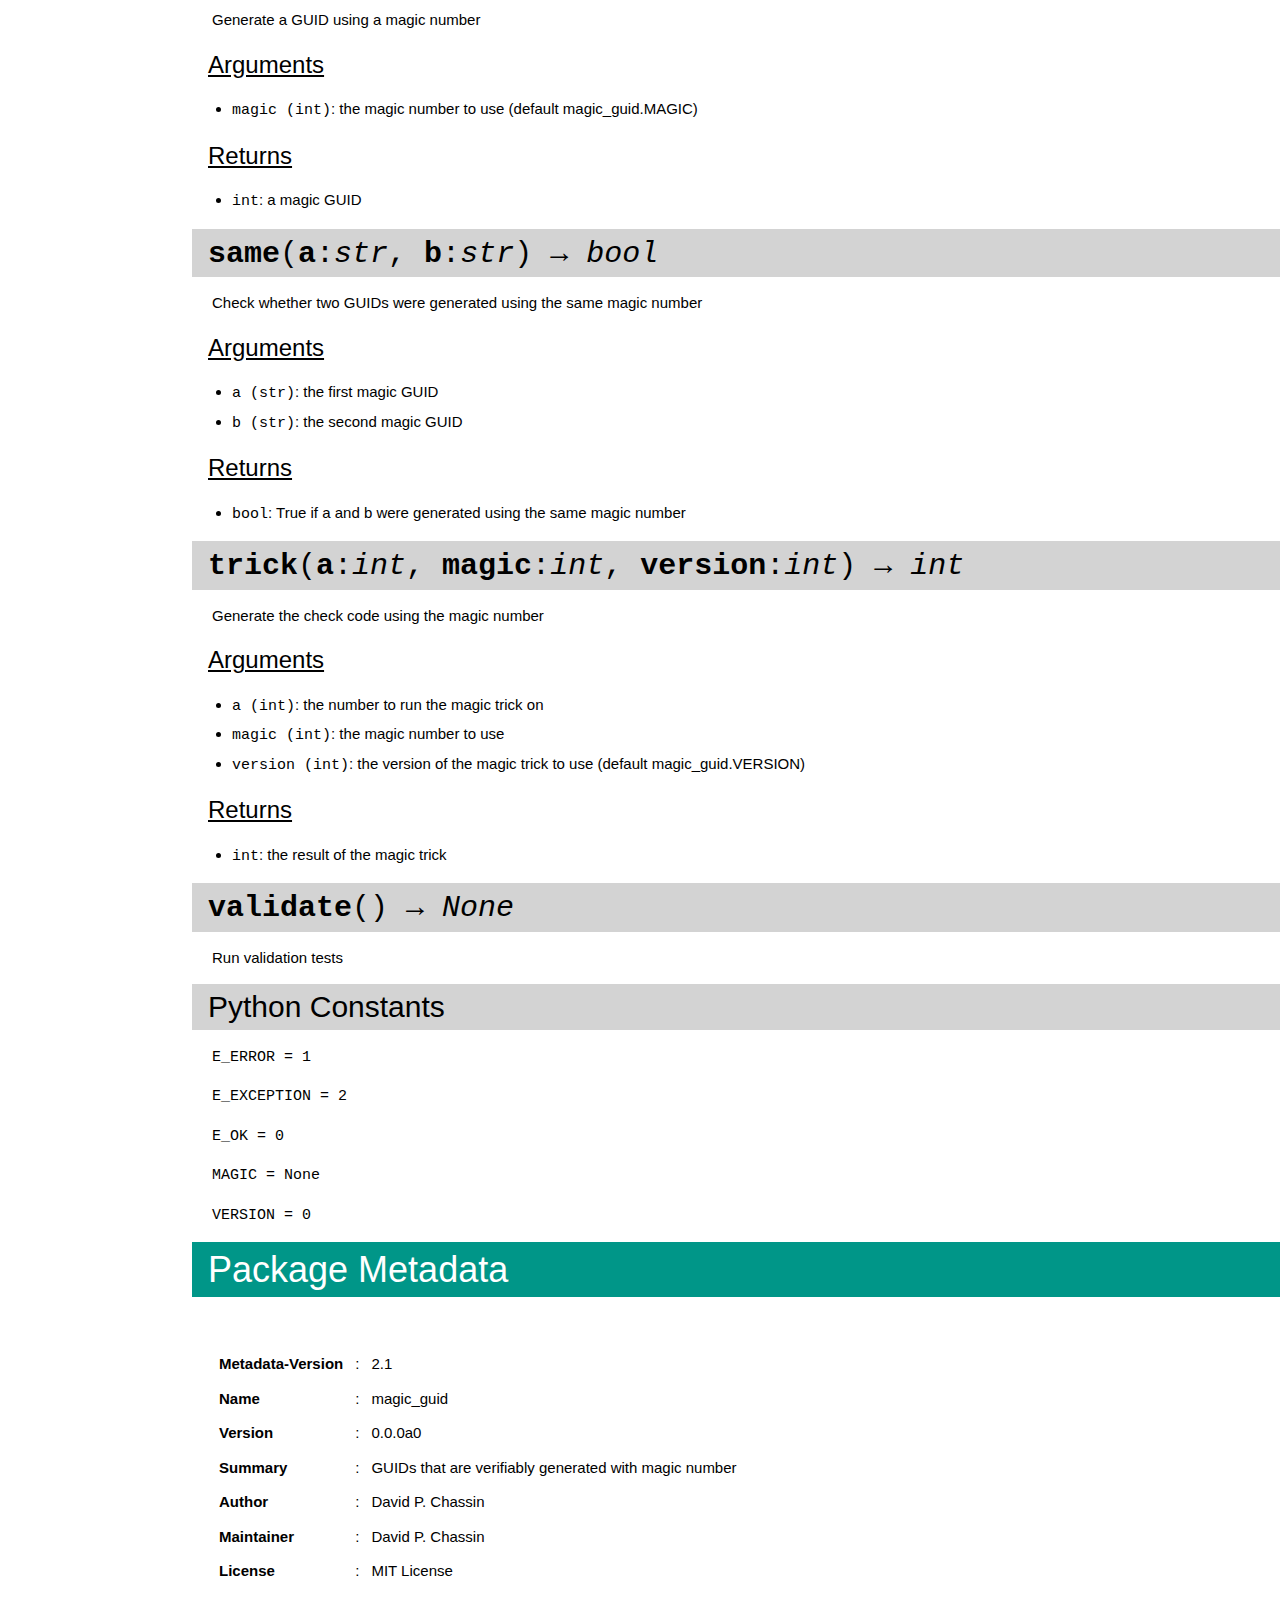
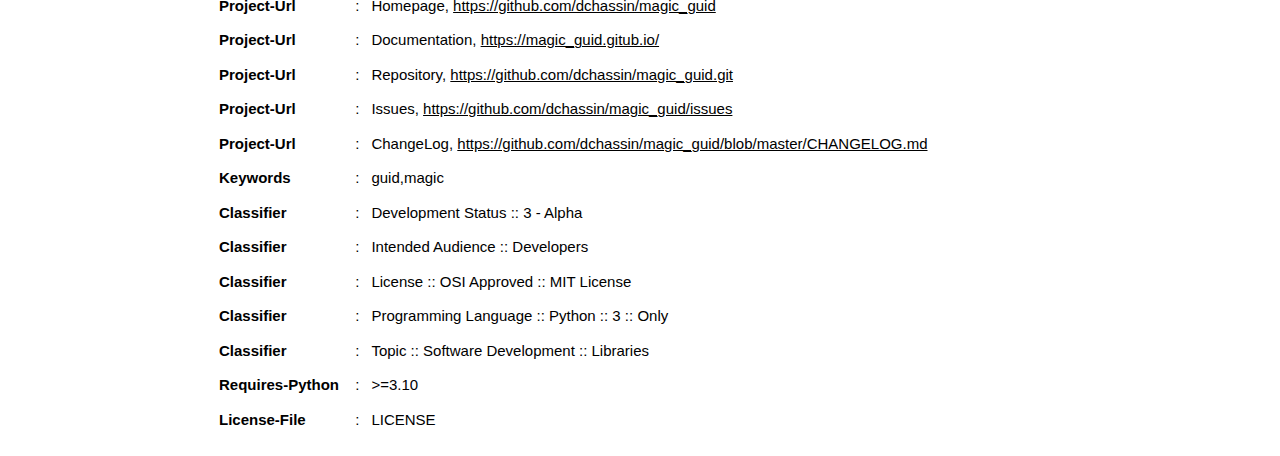
==== commit 3bb710ed: "Update index.html" ====
--- a/docs/index.html
+++ b/docs/index.html
@@ -22,7 +22,7 @@
 <h1 id="main" class="w3-container">Command Line</h1>
 
 <p/>
-Generate a GUID that using a magic number
+Generate a GUID using a magic number
 <p/>Syntax: <code>mguid [OPTION ...]</code><p/>
 <h2 class="w3-container">Options</h2>
 <p/><ul></li>
@@ -30,19 +30,33 @@
 <li><code>-v|--version|version</code>:  Display the mguid version</li>
 <li><code>-V|--validate|validate</code>:  Run validation tests</li>
 <li><code>version=INT</code>:  Set the magic trick version (default 0).</li>
-<li><code>magic=INT</code>:  Set the magic number (default random 61 bit integer).</li>
+<li><code>magic=INT</code>:  Set the magic number (default random 60 bit integer).</li>
 <li><code>trick=INT[,MAGIC[,VERSION]]</code>:  Generate the check code using the magic number and the magic trick version.</li>
 <li><code>random[=MAGIC]</code>:  Generate a magic random GUID</li>
 <li><code>check=[GUID[,MAGIC]]</code>:  Check whether a GUID is magic</li>
 <li><code>same=[GUID,GUID[,MAGIC]]</code>:  Check whether two GUIDs are generate with the same magic.</ul>
 
 <h2 class="w3-container">Description</h2>
+<p/>A magic GUID is a GUID that embeds an encoding related to the source of the
+GUID. Magic GUIDs can be used to determine whether two GUIDs were generated
+in the same context. That can be useful for applications that need to check
+whether a GUID is exogenous, i.e., was the GUID created by another
+application or by themselves. It can also be used by a third application to
+determine whether two GUIDs were generated by two different applications or
+by the same application.
 <p/>Magic GUIDs contain a pattern that is uniquely identifiable if the magic
 number is known.  The <code>random</code>_ option generates a Version 4 GUID using a
 random magic number. If you know the magic number you can verify that a GUID
 was generated with the magic number by using the <code>check</code> option.  If you have
 two GUIDs, you can verify that they were generated using the same magic
 number using the <code>same</code> option.
+<p/>If you do not specify the magic number, a random magic number is generated the
+first time you use the <code>gen()` function, or a function that calls </code>gen
+()<code>, e.g., `random()` or `validate()</code>. You can set the magic number using the
+<code>MAGIC` module constant, e.g., `MAGIC=gen()`, `MAGIC=123456</code>.  
+<p/>
+<h2 class="w3-container">Caveat</h2>
+<p/>Magic GUIDs should not be used for security or identity purposes.
 <p/>
 <h2 class="w3-container">Command Line Examples</h2>
 <p/>Generate a GUID using the magic number 123.
@@ -62,7 +76,7 @@
 2f210452-75be-4d3b-a2f2-1045275bed40
 </pre>
 Checks whether the two GUIDs were generated using the same magic number.
-<p/><pre>$ mguid same=f2ac57d8-e3e5-45d4-bf2a-c57d8e3e55af,2f210452-75be-4d3b-a2f2-1045275bed40 && echo ok || echo fail
+<p/><pre>$ mguid same=f2ac57d8-e3e5-45d4-bf2a-c57d8e3e55af,2f210452-75be-4d3b-a2f2-1    045275bed40 && echo ok || echo fail
 ok
 </pre>
 Generate another GUID using the magic number 456.
@@ -70,7 +84,7 @@
 0a335b25-d565-40fd-80a3-35b25d565135
 </pre>
 Check whether the new GUID was generared using the same magic number as the old GUID
-<p/><pre>$ mguid same=f2ac57d8-e3e5-45d4-bf2a-c57d8e3e55af,0a335b25-d565-40fd-80a3-35b25d565135 && echo ok || echo fail
+<p/><pre>$ mguid same=f2ac57d8-e3e5-45d4-bf2a-c57d8e3e55af,0a335b25-d565-40fd-80a3-3    5b25d565135 && echo ok || echo fail
 fail
 </pre>
 
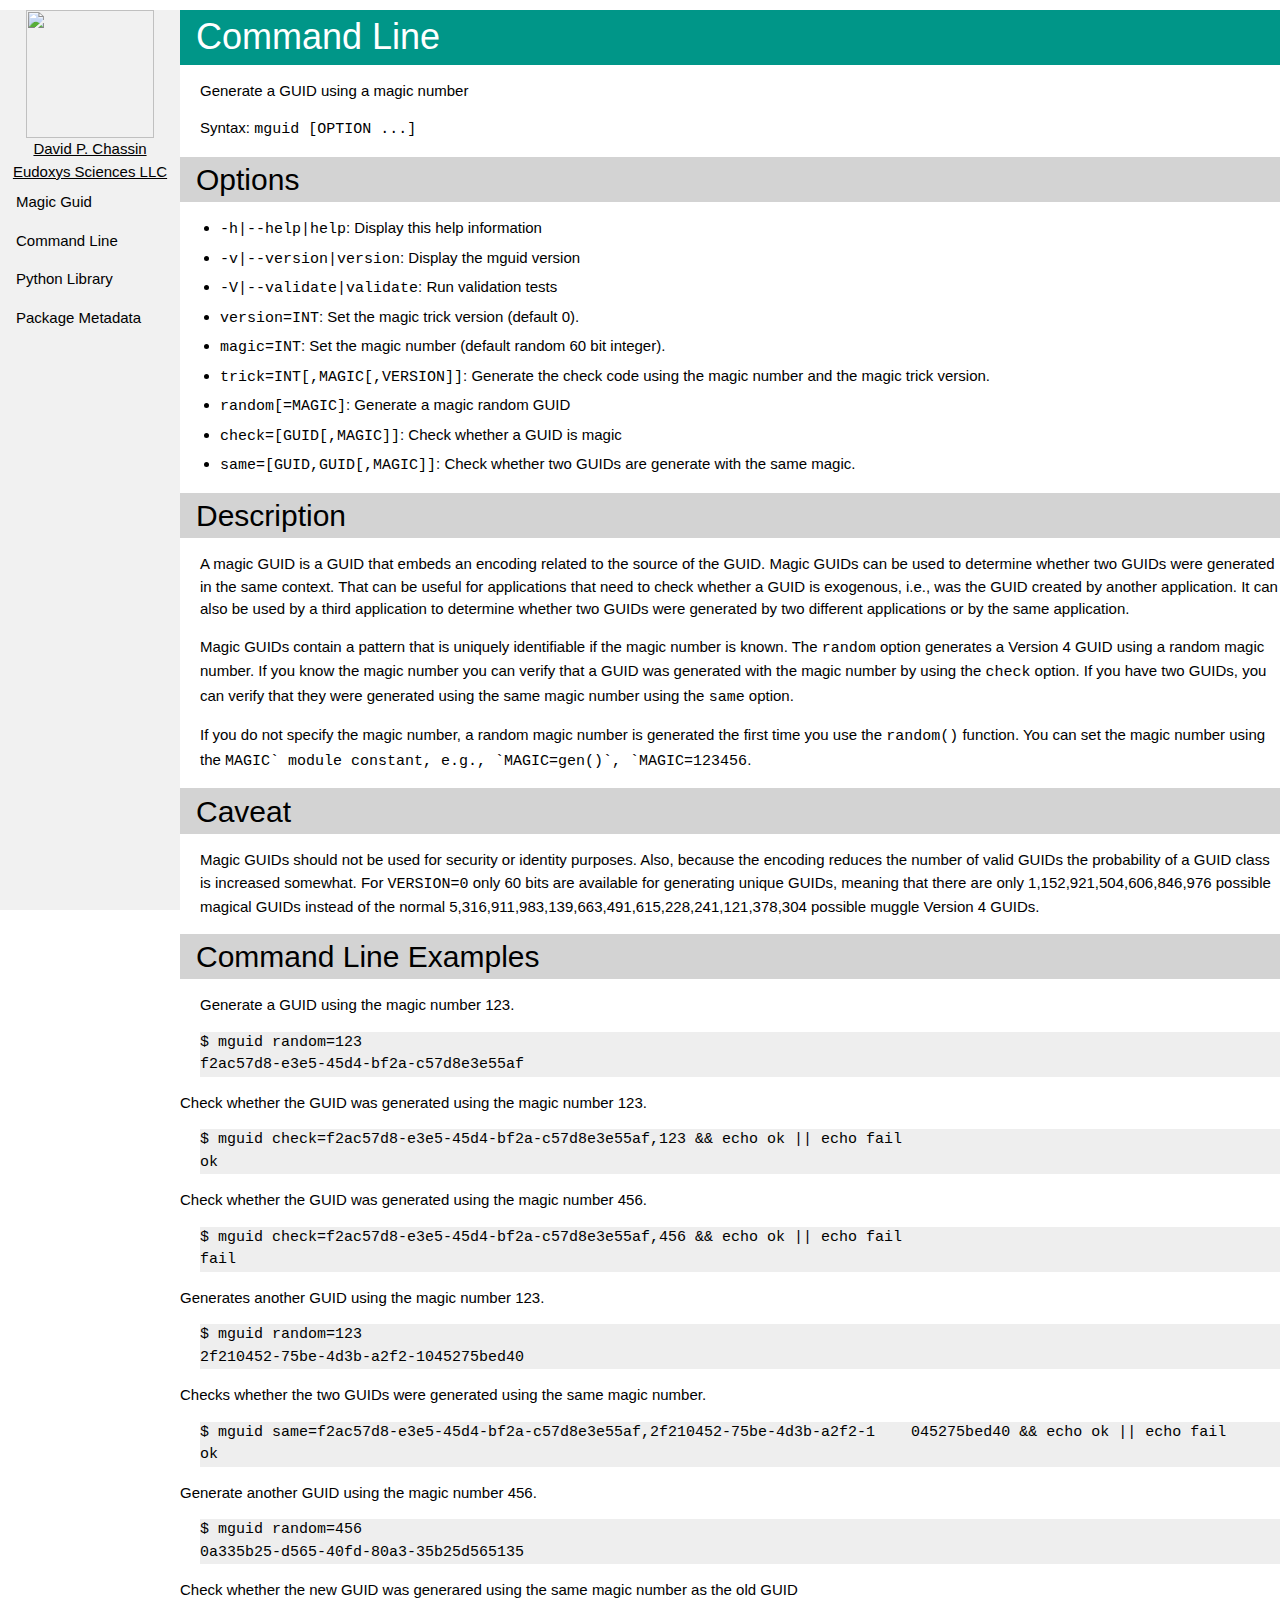
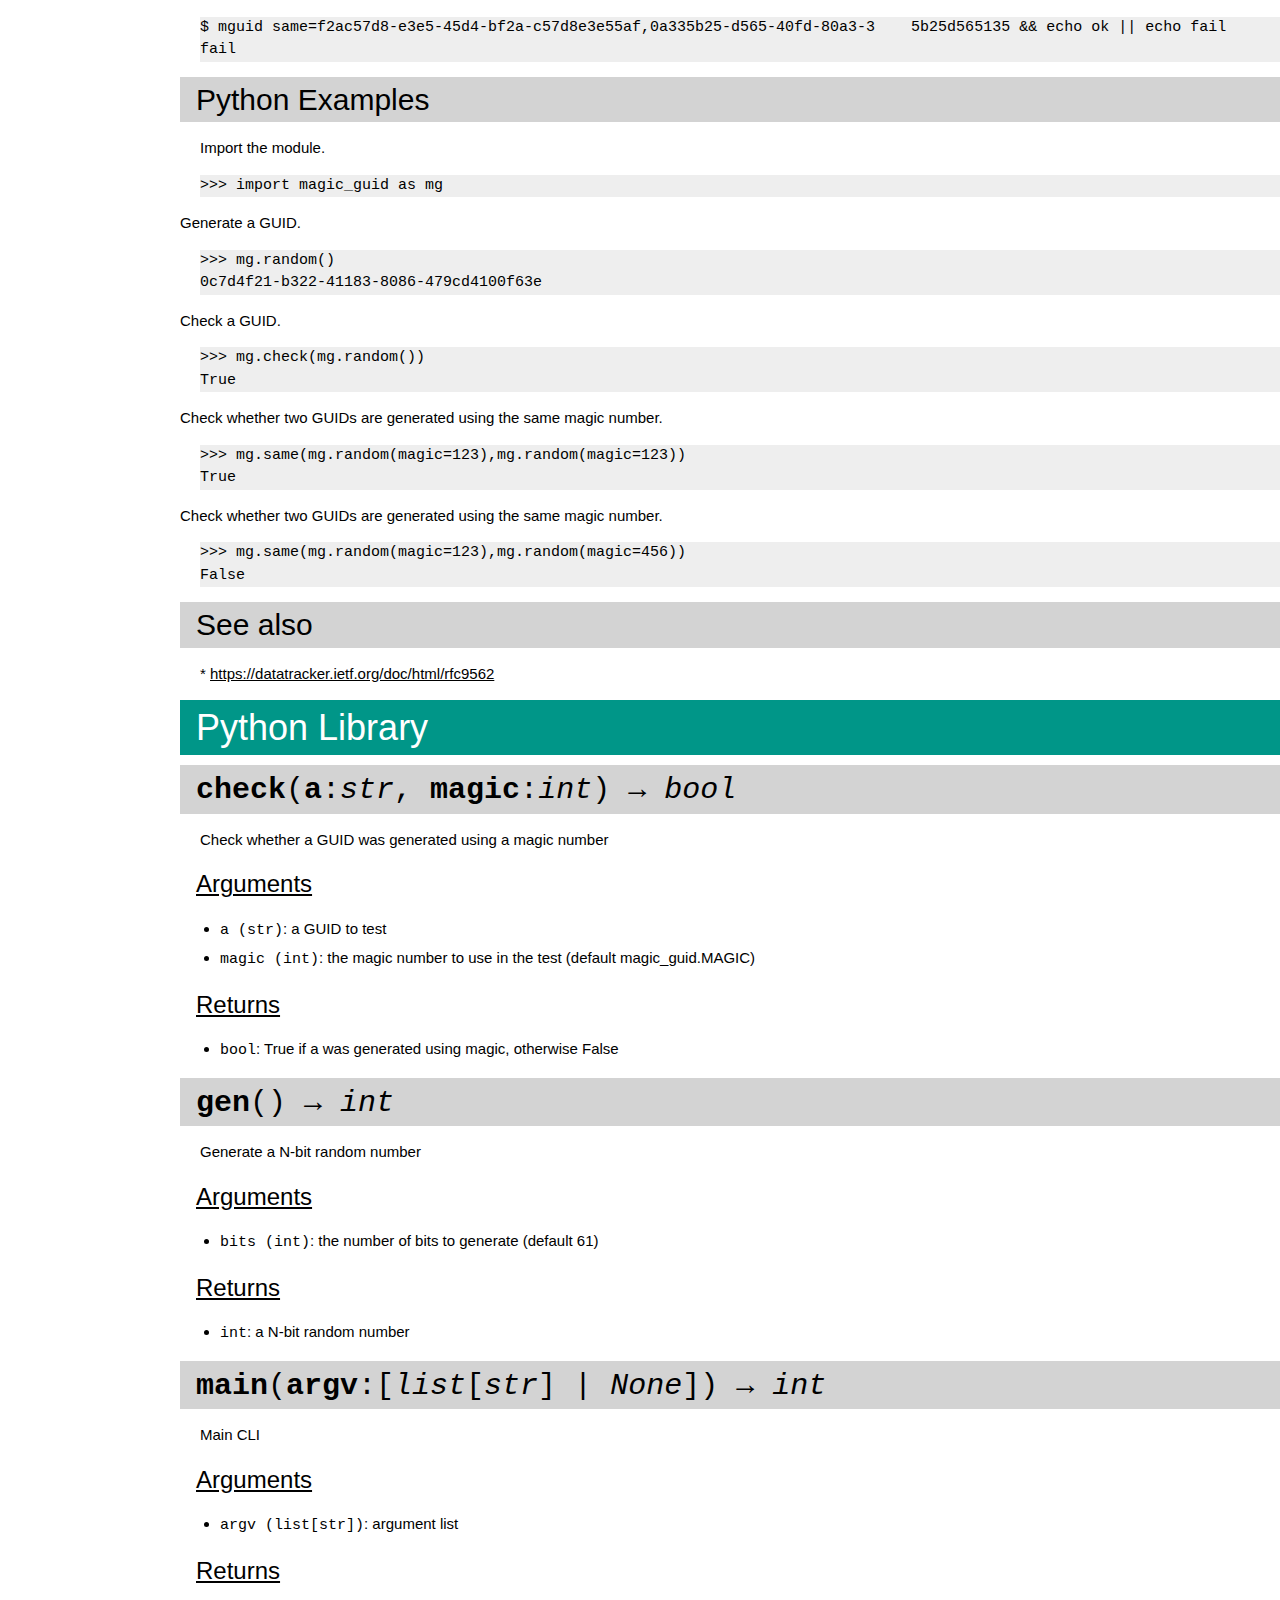
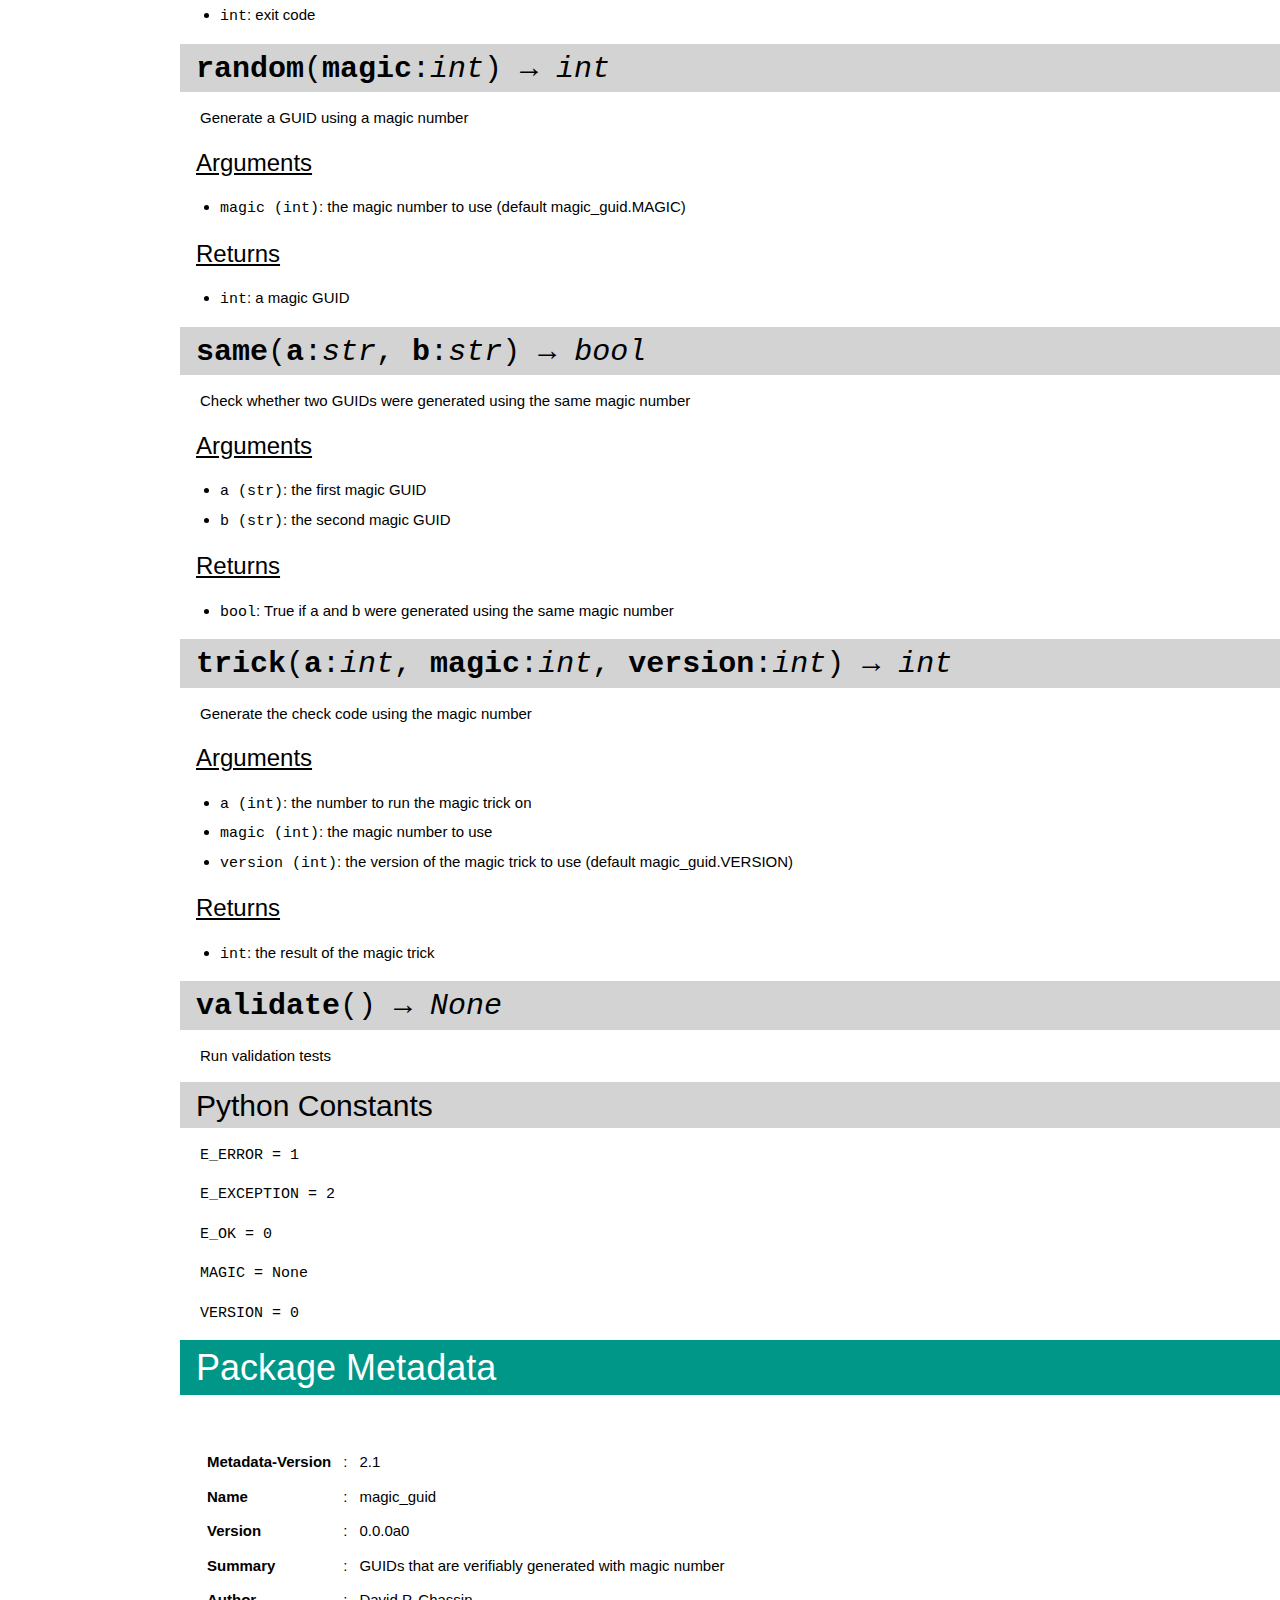
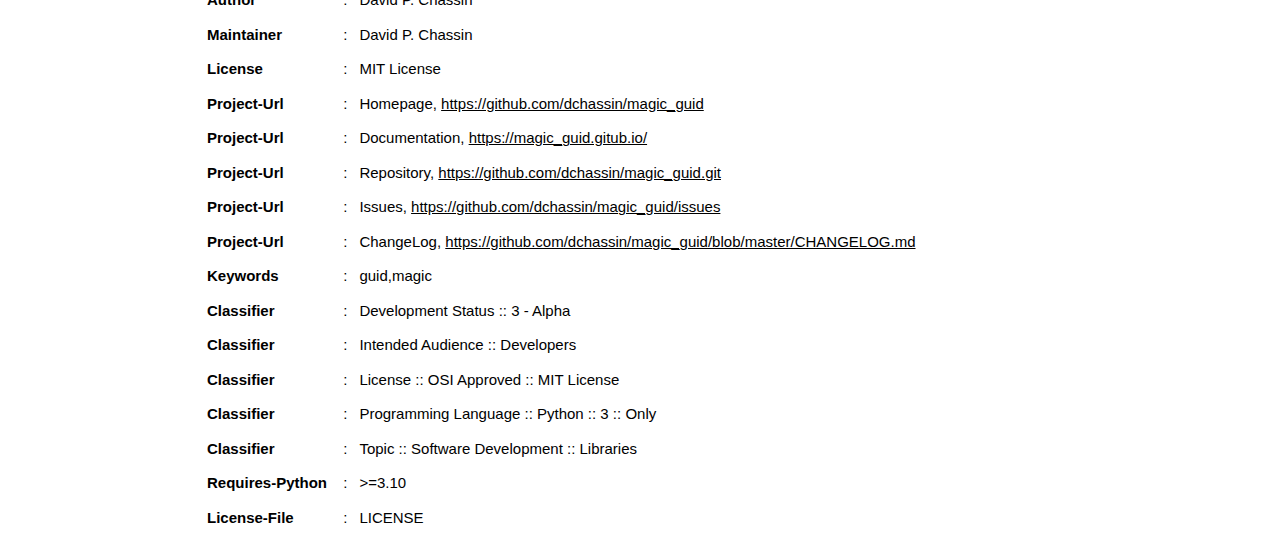
==== commit 3c983928: "Update docs" ====
--- a/docs/index.html
+++ b/docs/index.html
@@ -2,6 +2,7 @@
 <html>
 <head>
     <title>Magic Guid</title>
+    <meta name="expires" content="86400" />
     <link rel="stylesheet" href="styles.css">
     <meta name="viewport" content="width=device-width, initial-scale=1">
     <link rel="stylesheet" href="https://www.w3schools.com/w3css/4/w3.css">
@@ -9,15 +10,20 @@
 <body>
 
 <!-- Sidebar -->
-<div class="w3-sidebar w3-light-grey w3-bar-block" style="width:15%">
-  <h3 class="w3-bar-item">Magic Guid</h3>
+<div class="w3-sidebar w3-light-grey w3-bar-block" style="width:180px">
+  <center>
+    <img src="https://avatars.githubusercontent.com/u/20801735?v=4" height="128px" width="128px"/>
+    <br/><a href="https://www.chassin.org/">David P. Chassin</a>
+    <br/><a href="https://www.eudoxys.com/">Eudoxys Sciences LLC</a>
+  </center>
+  <title class="w3-bar-item">Magic Guid</title>
   <a href="#main" class="w3-bar-item w3-button">Command Line</a>
   <a href="#python" class="w3-bar-item w3-button">Python Library</a>
   <a href="#package" class="w3-bar-item w3-button">Package Metadata</a>
 </div>
 
 <!-- Page Content -->
-<div style="margin-left:15%">
+<div style="margin-left:180px">
 
 <h1 id="main" class="w3-container">Command Line</h1>
 
@@ -38,25 +44,29 @@
 
 <h2 class="w3-container">Description</h2>
 <p/>A magic GUID is a GUID that embeds an encoding related to the source of the
-GUID. Magic GUIDs can be used to determine whether two GUIDs were generated
-in the same context. That can be useful for applications that need to check
-whether a GUID is exogenous, i.e., was the GUID created by another
-application or by themselves. It can also be used by a third application to
-determine whether two GUIDs were generated by two different applications or
-by the same application.
-<p/>Magic GUIDs contain a pattern that is uniquely identifiable if the magic
-number is known.  The <code>random</code>_ option generates a Version 4 GUID using a
-random magic number. If you know the magic number you can verify that a GUID
-was generated with the magic number by using the <code>check</code> option.  If you have
-two GUIDs, you can verify that they were generated using the same magic
-number using the <code>same</code> option.
+GUID. Magic GUIDs can be used to determine whether two GUIDs were generated in
+the same context. That can be useful for applications that need to check
+whether a GUID is exogenous, i.e., was the GUID created by another application.
+It can also be used by a third application to determine whether two GUIDs were
+generated by two different applications or by the same application.
+<p/>Magic GUIDs contain a pattern that is uniquely identifiable if the magic number
+is known.  The <code>random</code> option generates a Version 4 GUID using a random magic
+number. If you know the magic number you can verify that a GUID was generated
+with the magic number by using the <code>check</code> option.  If you have two GUIDs, you
+can verify that they were generated using the same magic number using the
+<code>same</code> option.
 <p/>If you do not specify the magic number, a random magic number is generated the
-first time you use the <code>gen()` function, or a function that calls </code>gen
-()<code>, e.g., `random()` or `validate()</code>. You can set the magic number using the
-<code>MAGIC` module constant, e.g., `MAGIC=gen()`, `MAGIC=123456</code>.  
+first time you use the <code>random()</code> function. You can set the magic number using
+the <code>MAGIC` module constant, e.g., `MAGIC=gen()`, `MAGIC=123456</code>.  
 <p/>
 <h2 class="w3-container">Caveat</h2>
-<p/>Magic GUIDs should not be used for security or identity purposes.
+<p/>Magic GUIDs should not be used for security or identity purposes. Also, because
+the encoding reduces the number of valid GUIDs the probability of a GUID class
+is increased somewhat.  For <code>VERSION=0</code> only 60 bits are available for
+generating unique GUIDs, meaning that there are only 1,152,921,504,606,846,976
+possible magical GUIDs instead of the normal
+5,316,911,983,139,663,491,615,228,241,121,378,304 possible muggle Version 4
+GUIDs.
 <p/>
 <h2 class="w3-container">Command Line Examples</h2>
 <p/>Generate a GUID using the magic number 123.
@@ -109,6 +119,9 @@
 False 
 </pre>
 
+<h2 class="w3-container">See also</h2>
+<p/>* <a href="https://datatracker.ietf.org/doc/html/rfc9562" target="_tab">https://datatracker.ietf.org/doc/html/rfc9562</a>
+<p/>
 <h1 id="python" class="w3-container">Python Library</h1>
 
 <h2 class="w3-container"><code><b>check</b>(<b>a</b>:<i>str</i>, <b>magic</b>:<i>int</i>) &rightarrow; <i>bool</i></code></h2>
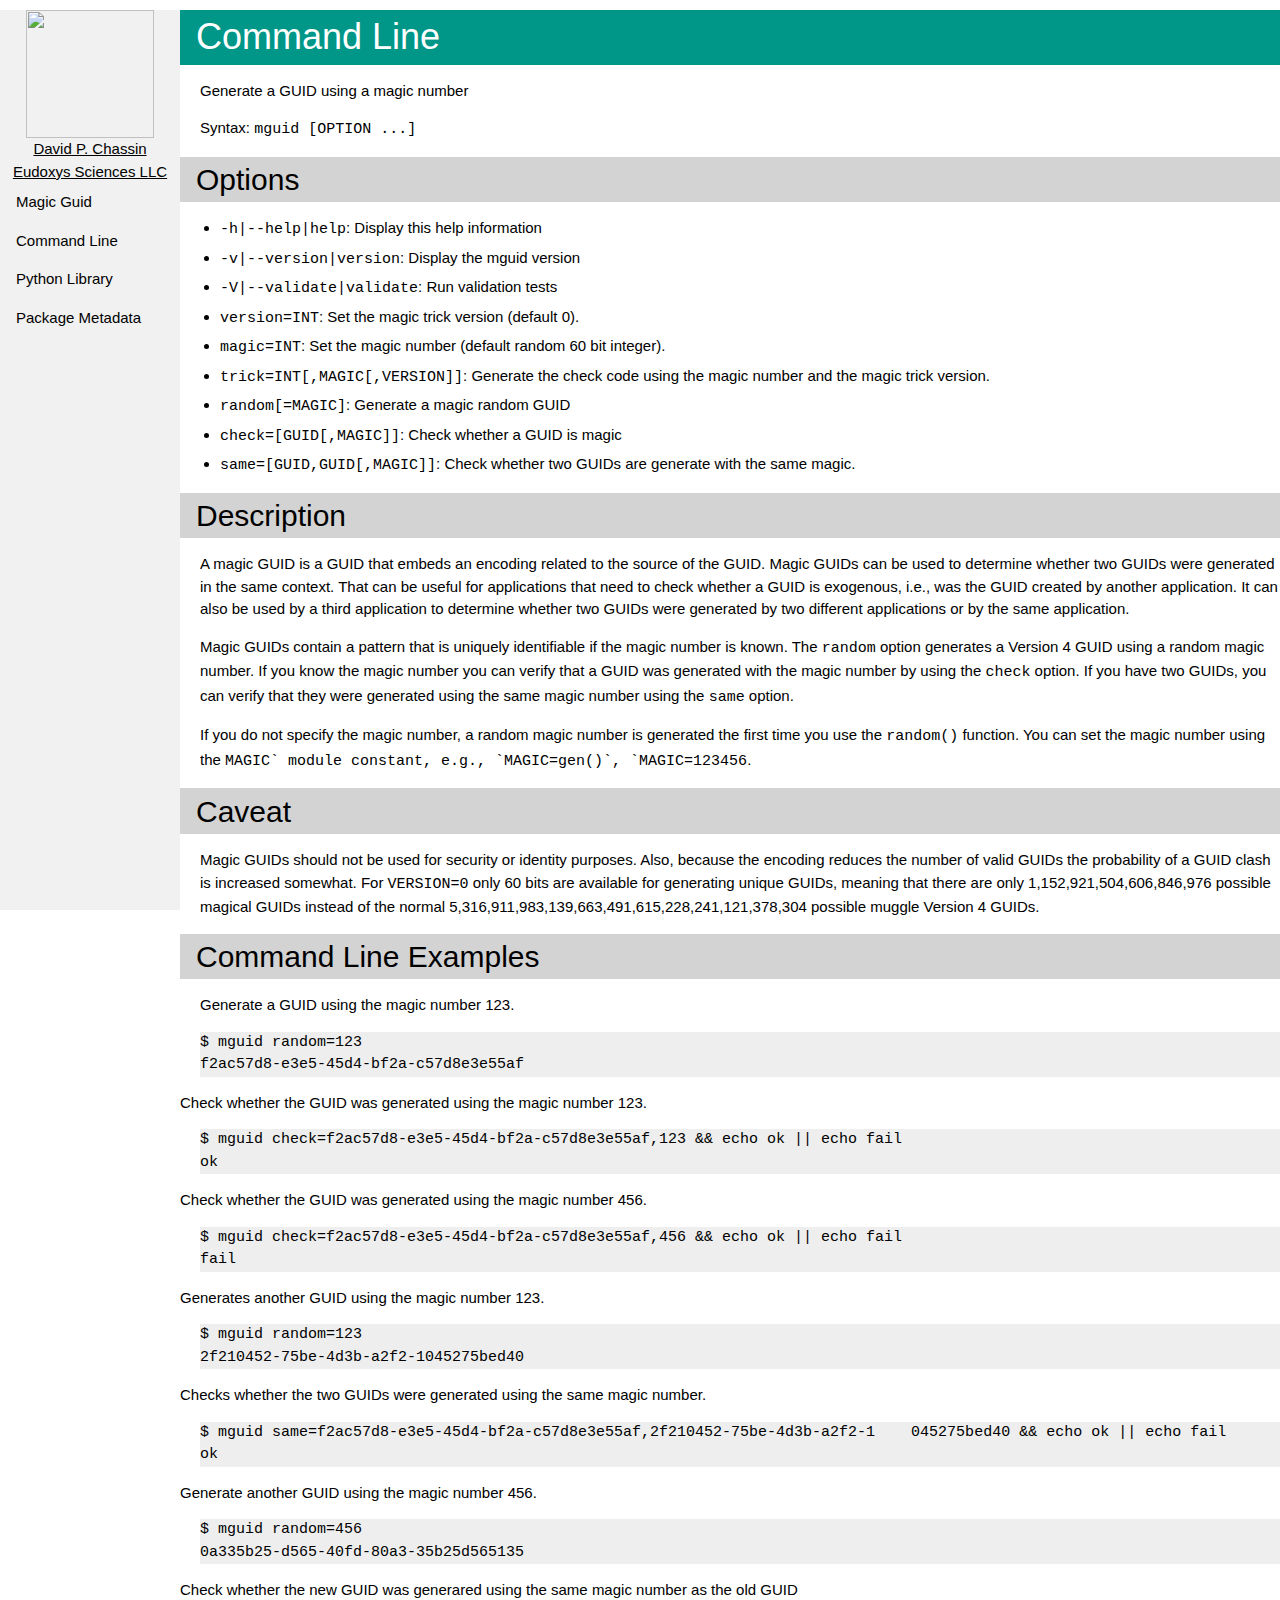
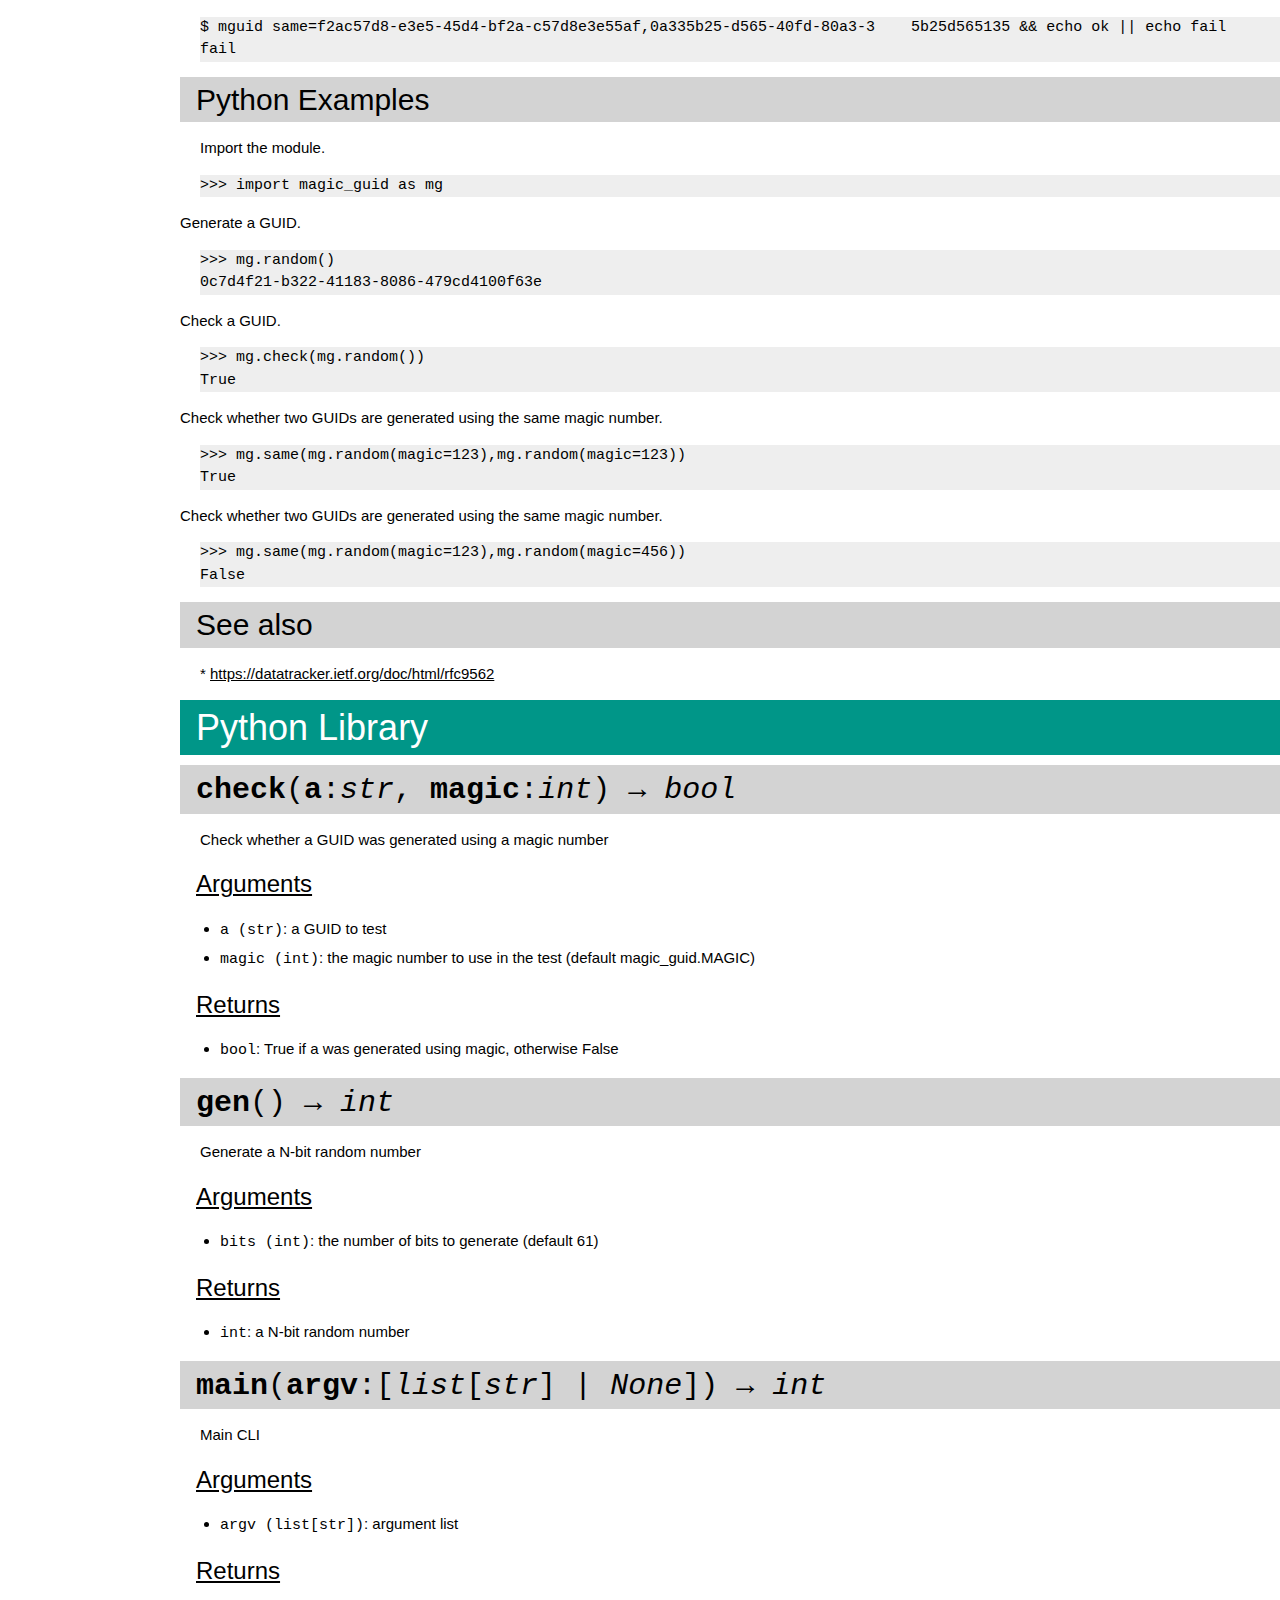
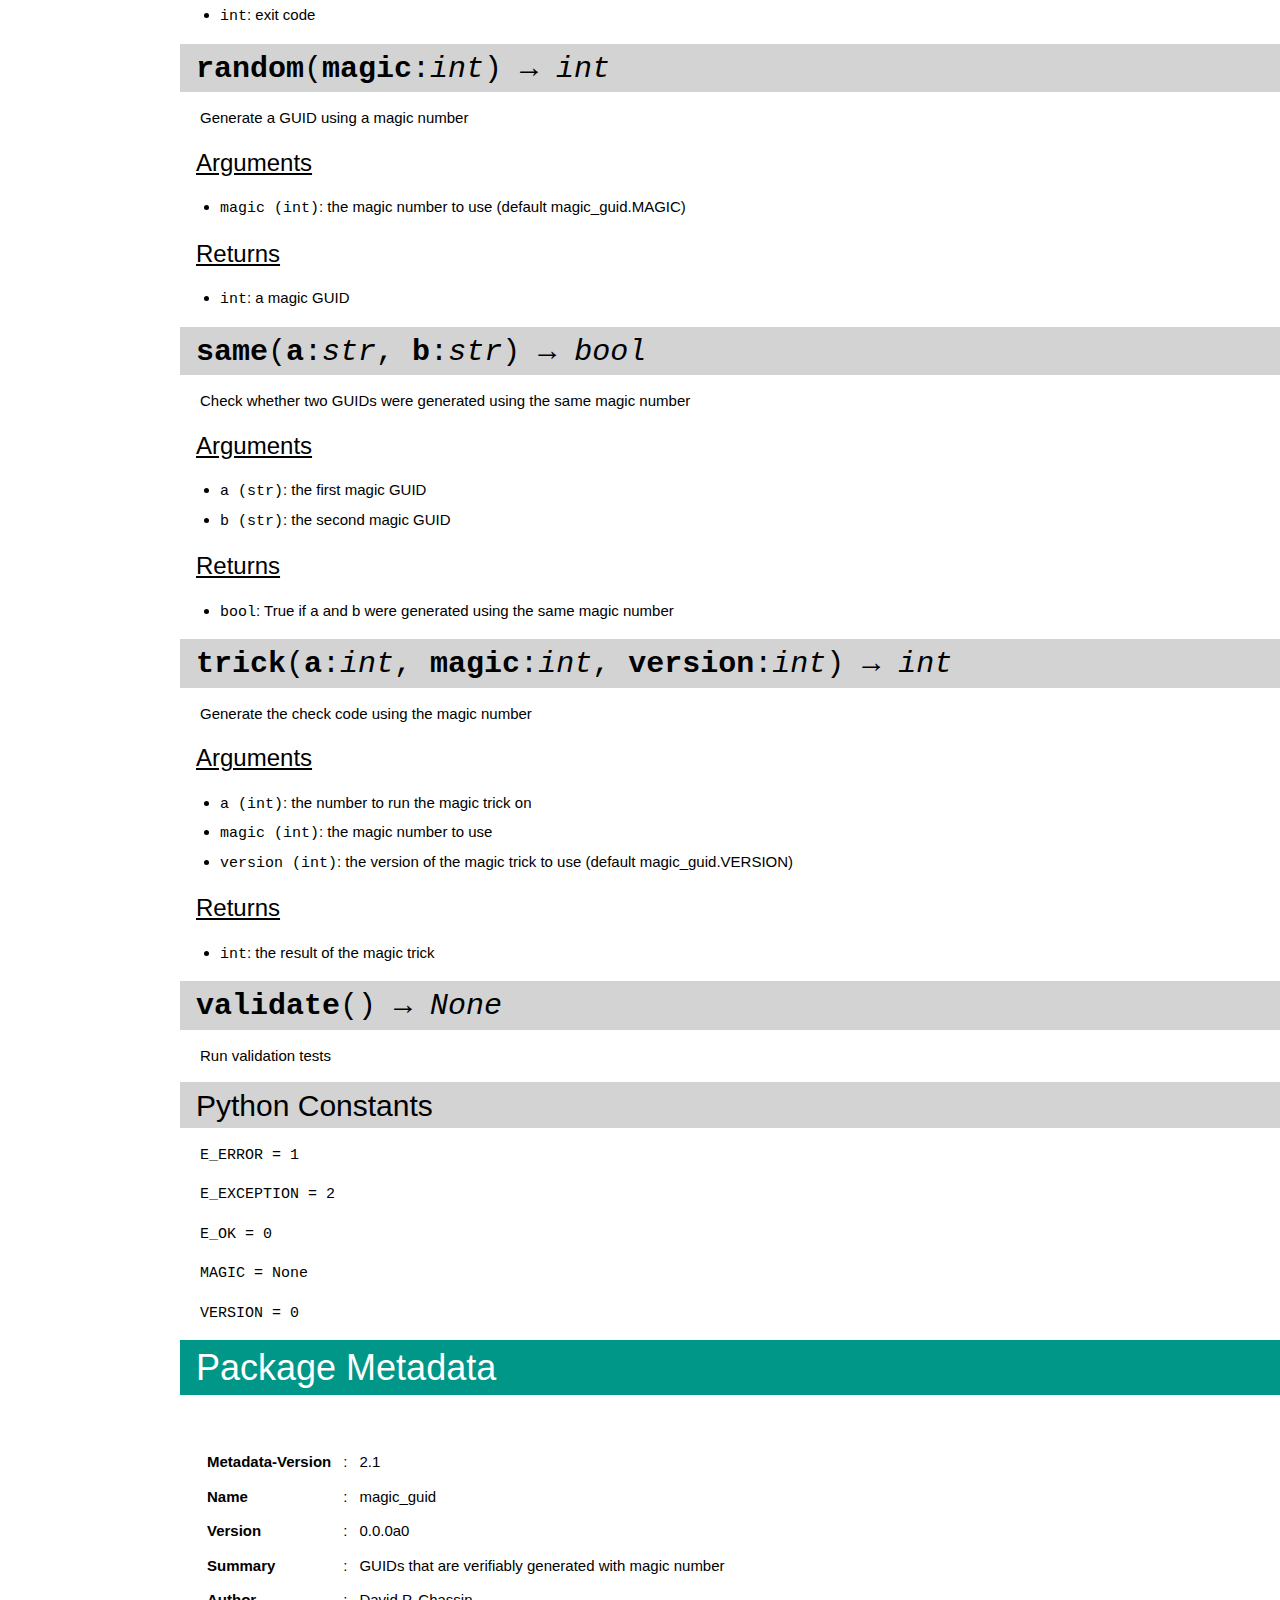
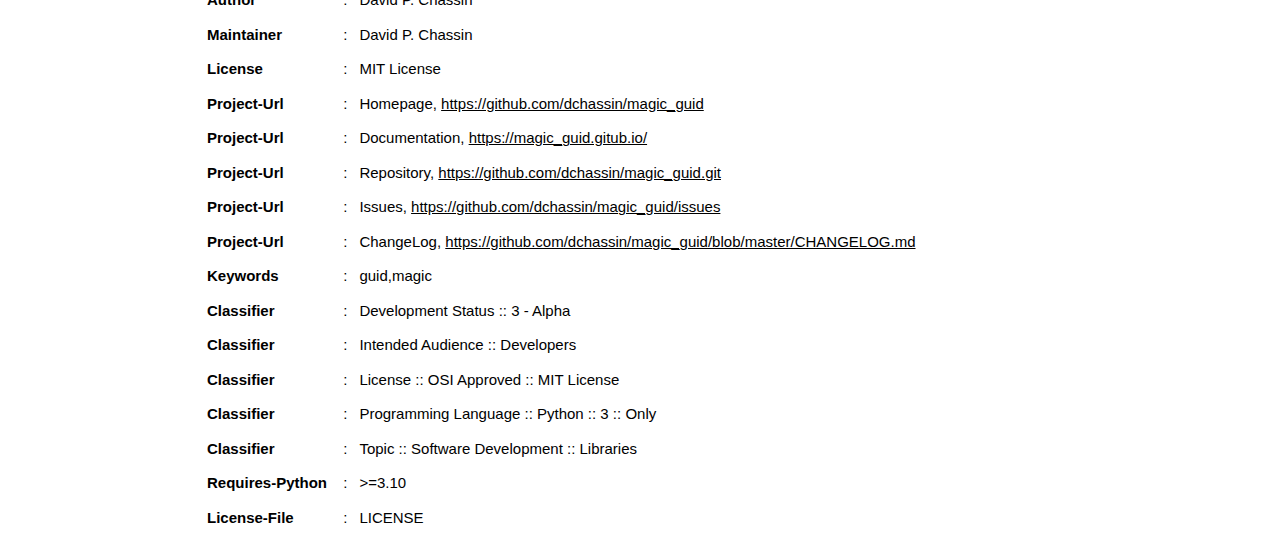
==== commit b944a05f: "Update index.html" ====
--- a/docs/index.html
+++ b/docs/index.html
@@ -61,7 +61,7 @@
 <p/>
 <h2 class="w3-container">Caveat</h2>
 <p/>Magic GUIDs should not be used for security or identity purposes. Also, because
-the encoding reduces the number of valid GUIDs the probability of a GUID class
+the encoding reduces the number of valid GUIDs the probability of a GUID clash
 is increased somewhat.  For <code>VERSION=0</code> only 60 bits are available for
 generating unique GUIDs, meaning that there are only 1,152,921,504,606,846,976
 possible magical GUIDs instead of the normal
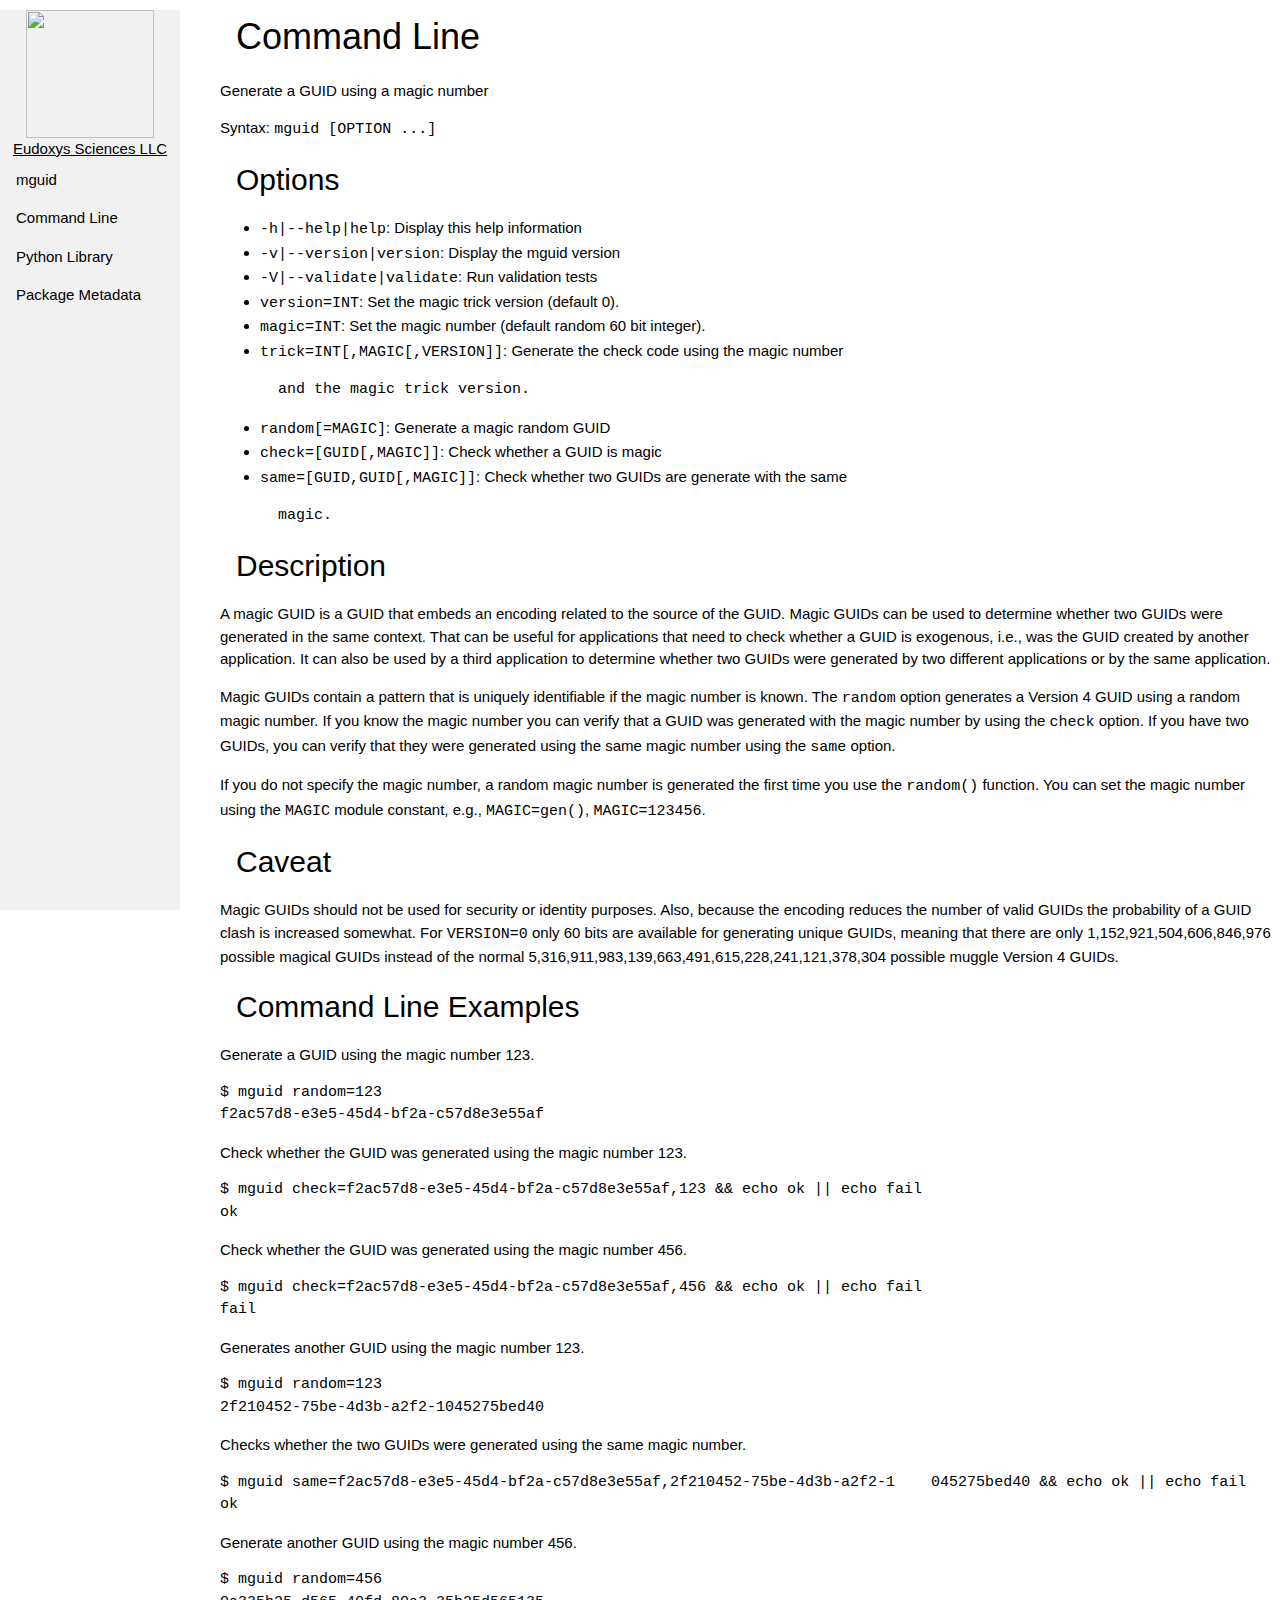
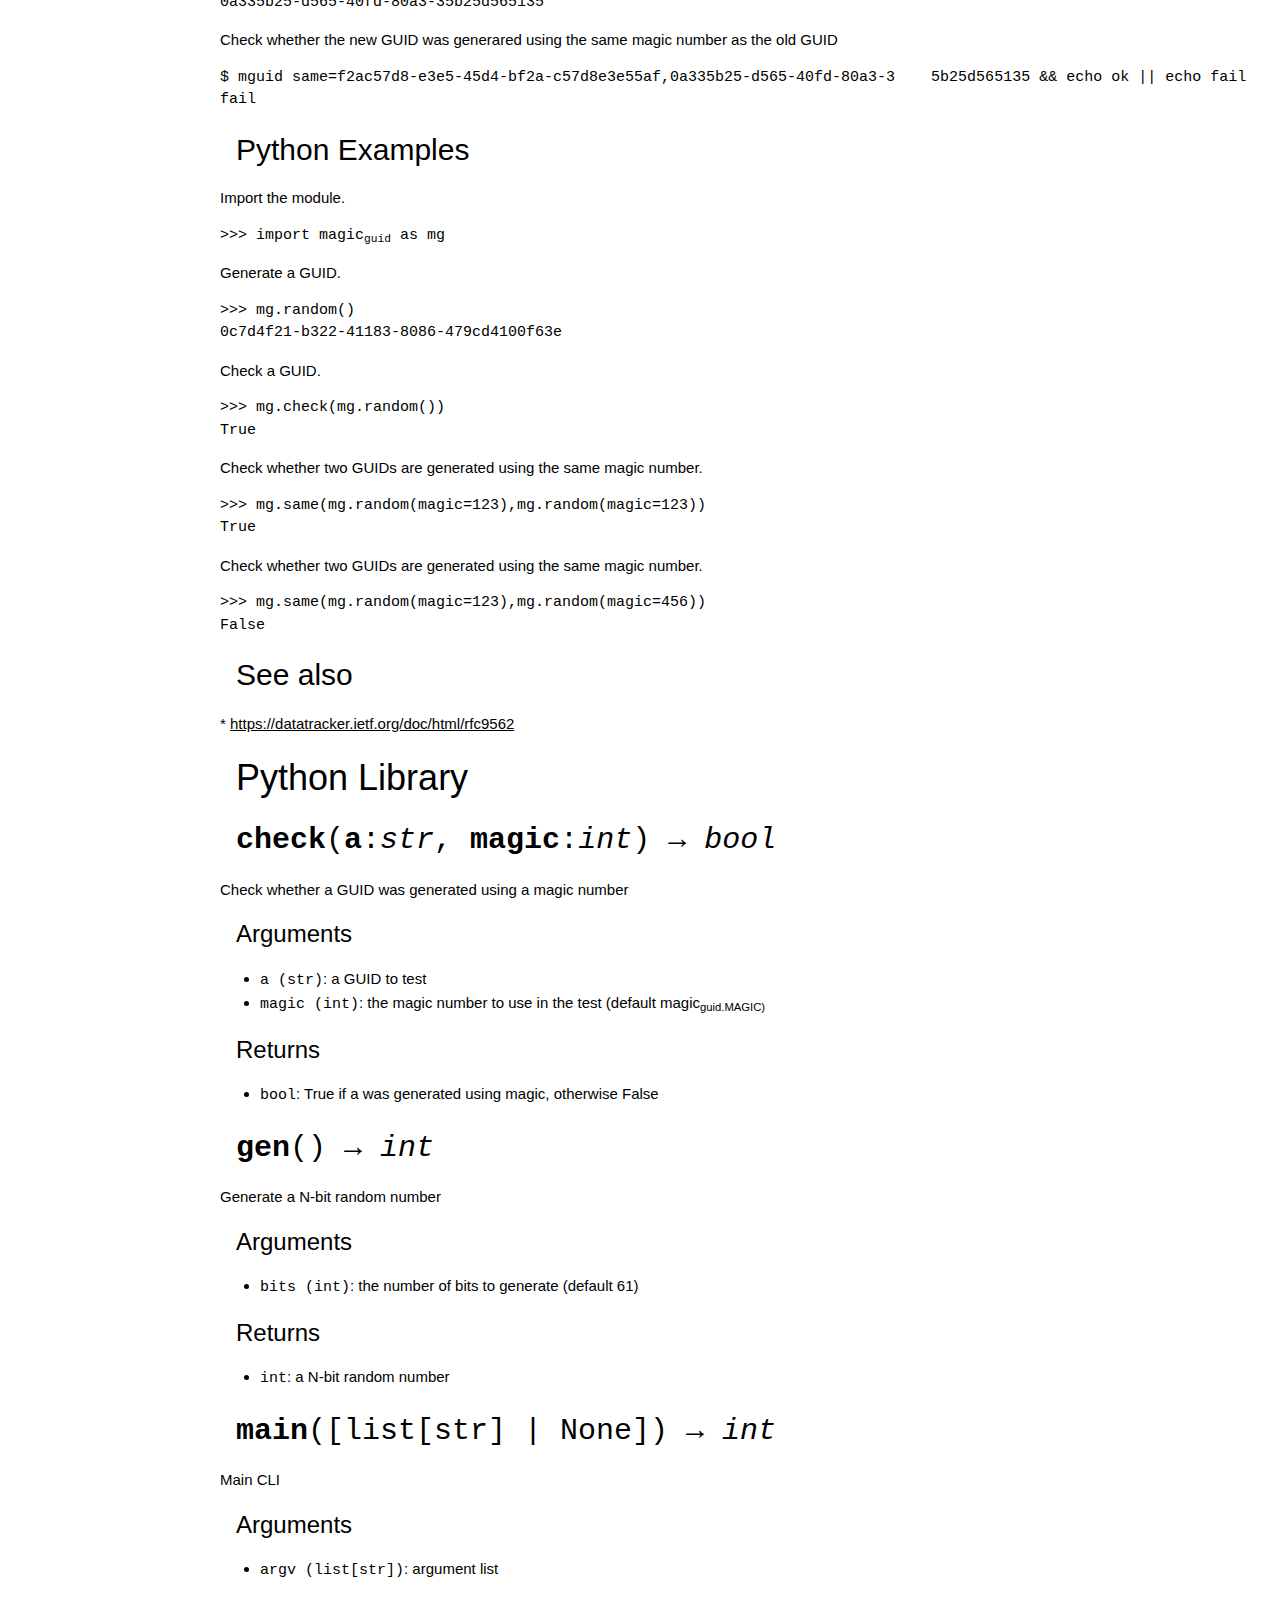
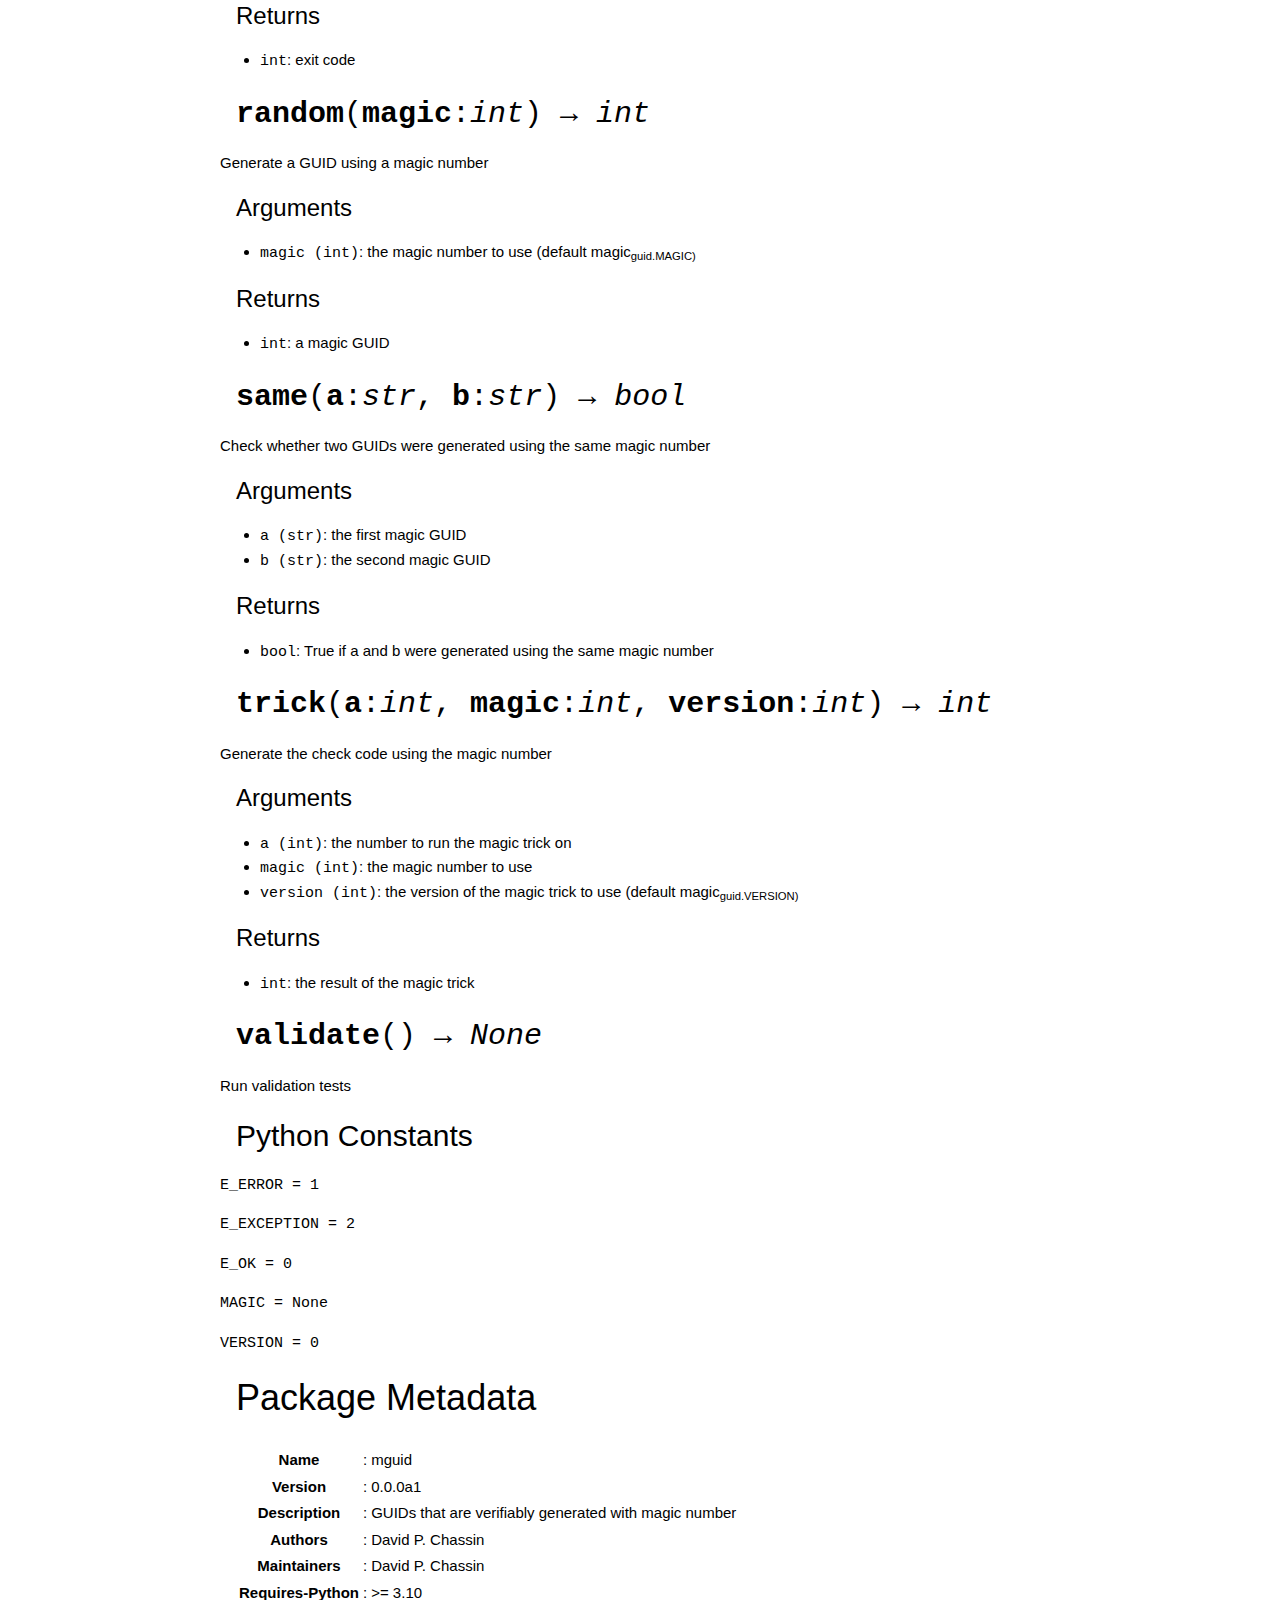
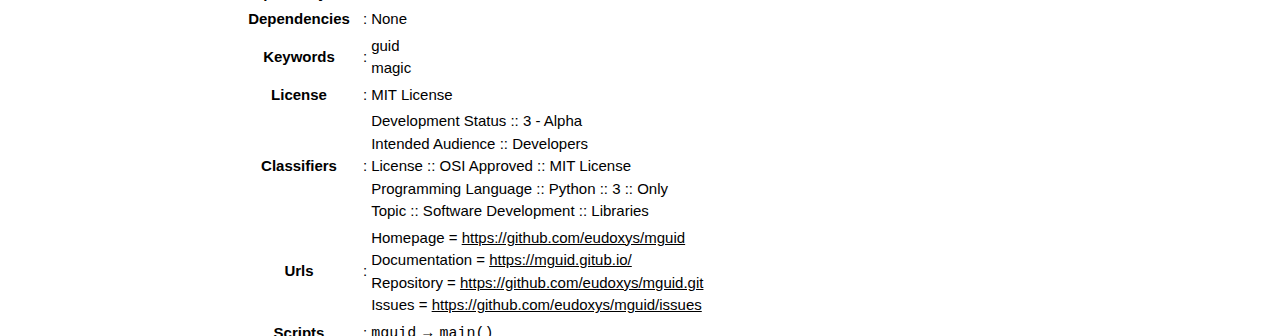
==== commit a45f7439: "Added pylint to build" ====
--- a/docs/index.html
+++ b/docs/index.html
@@ -1,46 +1,49 @@
 <!doctype html>
-<html>
-<head>
-    <title>Magic Guid</title>
-    <meta name="expires" content="86400" />
-    <link rel="stylesheet" href="styles.css">
-    <meta name="viewport" content="width=device-width, initial-scale=1">
-    <link rel="stylesheet" href="https://www.w3schools.com/w3css/4/w3.css">
-</head>
-<body>
-
-<!-- Sidebar -->
-<div class="w3-sidebar w3-light-grey w3-bar-block" style="width:180px">
-  <center>
-    <img src="https://avatars.githubusercontent.com/u/20801735?v=4" height="128px" width="128px"/>
-    <br/><a href="https://www.chassin.org/">David P. Chassin</a>
-    <br/><a href="https://www.eudoxys.com/">Eudoxys Sciences LLC</a>
-  </center>
-  <title class="w3-bar-item">Magic Guid</title>
-  <a href="#main" class="w3-bar-item w3-button">Command Line</a>
-  <a href="#python" class="w3-bar-item w3-button">Python Library</a>
-  <a href="#package" class="w3-bar-item w3-button">Package Metadata</a>
-</div>
-
-<!-- Page Content -->
-<div style="margin-left:180px">
-
-<h1 id="main" class="w3-container">Command Line</h1>
-
-<p/>
+    <html>
+    <head>
+        <title>Mguid</title>
+        <meta name="expires" content="86400" />
+        <link rel="stylesheet" href="qdox.css">
+        <meta name="viewport" content="width=device-width, initial-scale=1">
+        <link rel="stylesheet" href="https://www.w3schools.com/w3css/4/w3.css">
+    </head>
+    <body>
+
+    <!-- Sidebar -->
+    <div class="w3-sidebar w3-light-grey w3-bar-block" style="width:180px">
+      <center>
+        <img src="https://avatars.githubusercontent.com/u/21315775?v=4" height="128px" width="128px"/>
+        <br/><a href="https://github.com/eudoxys">Eudoxys Sciences LLC</a>
+        <br/><a href="https://github.com/eudoxys"></a>
+      </center>
+      <title class="w3-bar-item">mguid</title>
+      <a href="#main" class="w3-bar-item w3-button">Command Line</a>
+      <a href="#python" class="w3-bar-item w3-button">Python Library</a>
+      <a href="#package" class="w3-bar-item w3-button">Package Metadata</a>
+    </div>
+
+    <!-- Page Content -->
+    <div style="margin-left:220px">
+
+    <h1 id="main" class="w3-container">Command Line</h1>
+
+    <p/>
 Generate a GUID using a magic number
 <p/>Syntax: <code>mguid [OPTION ...]</code><p/>
 <h2 class="w3-container">Options</h2>
-<p/><ul></li>
-<li><code>-h|--help|help</code>:  Display this help information</li>
-<li><code>-v|--version|version</code>:  Display the mguid version</li>
-<li><code>-V|--validate|validate</code>:  Run validation tests</li>
-<li><code>version=INT</code>:  Set the magic trick version (default 0).</li>
-<li><code>magic=INT</code>:  Set the magic number (default random 60 bit integer).</li>
-<li><code>trick=INT[,MAGIC[,VERSION]]</code>:  Generate the check code using the magic number and the magic trick version.</li>
-<li><code>random[=MAGIC]</code>:  Generate a magic random GUID</li>
-<li><code>check=[GUID[,MAGIC]]</code>:  Check whether a GUID is magic</li>
-<li><code>same=[GUID,GUID[,MAGIC]]</code>:  Check whether two GUIDs are generate with the same magic.</ul>
+<p/><ul><li>
+<code>-h|--help|help</code>:  Display this help information</li><li>
+<code>-v|--version|version</code>:  Display the mguid version</li><li>
+<code>-V|--validate|validate</code>:  Run validation tests</li><li>
+<code>version=INT</code>:  Set the magic trick version (default 0).</li><li>
+<code>magic=INT</code>:  Set the magic number (default random 60 bit integer).</li><li>
+<code>trick=INT[,MAGIC[,VERSION]]</code>:  Generate the check code using the magic number<pre>  and the magic trick version.
+</pre></li><li>
+<code>random[=MAGIC]</code>:  Generate a magic random GUID</li><li>
+<code>check=[GUID[,MAGIC]]</code>:  Check whether a GUID is magic</li><li>
+<code>same=[GUID,GUID[,MAGIC]]</code>:  Check whether two GUIDs are generate with the same<pre>  magic.
+</pre></li></li>
+</ul>
 
 <h2 class="w3-container">Description</h2>
 <p/>A magic GUID is a GUID that embeds an encoding related to the source of the
@@ -57,7 +60,7 @@
 <code>same</code> option.
 <p/>If you do not specify the magic number, a random magic number is generated the
 first time you use the <code>random()</code> function. You can set the magic number using
-the <code>MAGIC` module constant, e.g., `MAGIC=gen()`, `MAGIC=123456</code>.  
+the <code>MAGIC</code> module constant, e.g., <code>MAGIC=gen()</code>, <code>MAGIC=123456</code>.  
 <p/>
 <h2 class="w3-container">Caveat</h2>
 <p/>Magic GUIDs should not be used for security or identity purposes. Also, because
@@ -72,53 +75,41 @@
 <p/>Generate a GUID using the magic number 123.
 <p/><pre>$ mguid random=123
 f2ac57d8-e3e5-45d4-bf2a-c57d8e3e55af
-</pre>
-Check whether the GUID was generated using the magic number 123.
+<p/></pre>Check whether the GUID was generated using the magic number 123.
 <p/><pre>$ mguid check=f2ac57d8-e3e5-45d4-bf2a-c57d8e3e55af,123 && echo ok || echo fail
 ok
-</pre>
-Check whether the GUID was generated using the magic number 456.
+<p/></pre>Check whether the GUID was generated using the magic number 456.
 <p/><pre>$ mguid check=f2ac57d8-e3e5-45d4-bf2a-c57d8e3e55af,456 && echo ok || echo fail
 fail
-</pre>
-Generates another GUID using the magic number 123.
+<p/></pre>Generates another GUID using the magic number 123.
 <p/><pre>$ mguid random=123
 2f210452-75be-4d3b-a2f2-1045275bed40
-</pre>
-Checks whether the two GUIDs were generated using the same magic number.
+<p/></pre>Checks whether the two GUIDs were generated using the same magic number.
 <p/><pre>$ mguid same=f2ac57d8-e3e5-45d4-bf2a-c57d8e3e55af,2f210452-75be-4d3b-a2f2-1    045275bed40 && echo ok || echo fail
 ok
-</pre>
-Generate another GUID using the magic number 456.
+<p/></pre>Generate another GUID using the magic number 456.
 <p/><pre>$ mguid random=456
 0a335b25-d565-40fd-80a3-35b25d565135
-</pre>
-Check whether the new GUID was generared using the same magic number as the old GUID
+<p/></pre>Check whether the new GUID was generared using the same magic number as the old GUID
 <p/><pre>$ mguid same=f2ac57d8-e3e5-45d4-bf2a-c57d8e3e55af,0a335b25-d565-40fd-80a3-3    5b25d565135 && echo ok || echo fail
 fail
-</pre>
-
+<p/></pre>
 <h2 class="w3-container">Python Examples</h2>
 <p/>Import the module.
-<p/><pre>>>> import magic_guid as mg
-</pre>
-Generate a GUID.
+<p/><pre>>>> import magic<sub>guid</sub> as mg
+<p/></pre>Generate a GUID.
 <p/><pre>>>> mg.random()
 0c7d4f21-b322-41183-8086-479cd4100f63e 
-</pre>
-Check a GUID.
+<p/></pre>Check a GUID.
 <p/><pre>>>> mg.check(mg.random())
 True 
-</pre>
-Check whether two GUIDs are generated using the same magic number.
+<p/></pre>Check whether two GUIDs are generated using the same magic number.
 <p/><pre>>>> mg.same(mg.random(magic=123),mg.random(magic=123))
 True 
-</pre>
-Check whether two GUIDs are generated using the same magic number.
+<p/></pre>Check whether two GUIDs are generated using the same magic number.
 <p/><pre>>>> mg.same(mg.random(magic=123),mg.random(magic=456))
 False 
-</pre>
-
+<p/></pre>
 <h2 class="w3-container">See also</h2>
 <p/>* <a href="https://datatracker.ietf.org/doc/html/rfc9562" target="_tab">https://datatracker.ietf.org/doc/html/rfc9562</a>
 <p/>
@@ -128,91 +119,95 @@
 <p/>Check whether a GUID was generated using a magic number
 <p/><h3 class="w3-container">Arguments</h3>
 <ul><li><code>a (str)</code>:  a GUID to test</li>
-<li><code>magic (int)</code>:  the magic number to use in the test (default magic_guid.MAGIC)</li>
+<li><code>magic (int)</code>:  the magic number to use in the test (default magic<sub>guid.MAGIC)</li></sub>
+</li>
 </ul>
 <h3 class="w3-container">Returns</h3>
 <ul><li><code>bool</code>:  True if a was generated using magic, otherwise False</li>
-</ul>
-<p/>    
+</li>
+</ul>
+    
 
 <h2 class="w3-container"><code><b>gen</b>() &rightarrow; <i>int</i></code></h2>
 <p/>Generate a N-bit random number
 <p/><h3 class="w3-container">Arguments</h3>
 <ul><li><code>bits (int)</code>:  the number of bits to generate (default 61)</li>
+</li>
 </ul>
 <h3 class="w3-container">Returns</h3>
 <ul><li><code>int</code>:  a N-bit random number</li>
-</ul>
-<p/>    
-
-<h2 class="w3-container"><code><b>main</b>(<b>argv</b>:[<i>list</i>[<i>str</i>] | <i>None</i>]) &rightarrow; <i>int</i></code></h2>
+</li>
+</ul>
+    
+
+<h2 class="w3-container"><code><b>main</b>([list[str] | None]) &rightarrow; <i>int</i></code></h2>
 <p/>Main CLI
 <p/><h3 class="w3-container">Arguments</h3>
 <ul><li><code>argv (list[str])</code>:  argument list</li>
+</li>
 </ul>
 <h3 class="w3-container">Returns</h3>
 <ul><li><code>int</code>:  exit code</li>
-</ul>
-<p/>    
+</li>
+</ul>
+    
 
 <h2 class="w3-container"><code><b>random</b>(<b>magic</b>:<i>int</i>) &rightarrow; <i>int</i></code></h2>
 <p/>Generate a GUID using a magic number
 <p/><h3 class="w3-container">Arguments</h3>
-<ul><li><code>magic (int)</code>:  the magic number to use (default magic_guid.MAGIC)</li>
+<ul><li><code>magic (int)</code>:  the magic number to use (default magic<sub>guid.MAGIC)</li></sub>
+</li>
 </ul>
 <h3 class="w3-container">Returns</h3>
 <ul><li><code>int</code>:  a magic GUID</li>
-</ul>
-<p/>    
+</li>
+</ul>
+    
 
 <h2 class="w3-container"><code><b>same</b>(<b>a</b>:<i>str</i>, <b>b</b>:<i>str</i>) &rightarrow; <i>bool</i></code></h2>
 <p/>Check whether two GUIDs were generated using the same magic number
 <p/><h3 class="w3-container">Arguments</h3>
 <ul><li><code>a (str)</code>:  the first magic GUID</li>
 <li><code>b (str)</code>:  the second magic GUID</li>
+</li>
 </ul>
 <h3 class="w3-container">Returns</h3>
 <ul><li><code>bool</code>:  True if a and b were generated using the same magic number</li>
-</ul>
-<p/>    
+</li>
+</ul>
+    
 
 <h2 class="w3-container"><code><b>trick</b>(<b>a</b>:<i>int</i>, <b>magic</b>:<i>int</i>, <b>version</b>:<i>int</i>) &rightarrow; <i>int</i></code></h2>
 <p/>Generate the check code using the magic number
 <p/><h3 class="w3-container">Arguments</h3>
 <ul><li><code>a (int)</code>:  the number to run the magic trick on</li>
 <li><code>magic (int)</code>:  the magic number to use</li>
-<li><code>version (int)</code>:  the version of the magic trick to use (default magic_guid.VERSION)</li>
+<li><code>version (int)</code>:  the version of the magic trick to use (default magic<sub>guid.VERSION)</li></sub>
+</li>
 </ul>
 <h3 class="w3-container">Returns</h3>
 <ul><li><code>int</code>:  the result of the magic trick</li>
-</ul>
-<p/>    
+</li>
+</ul>
+    
 
 <h2 class="w3-container"><code><b>validate</b>() &rightarrow; <i>None</i></code></h2>
 <p/>Run validation tests
 <h2 class="w3-container">Python Constants</h2><p/><code>E_ERROR = 1</code><p/><code>E_EXCEPTION = 2</code><p/><code>E_OK = 0</code><p/><code>MAGIC = None</code><p/><code>VERSION = 0</code>
 <h1 id="package" class="w3-container">Package Metadata</h1>
 <p/><table class="w3-container">
-<tr><th><nobr>Metadata-Version</nobr></th><td>:</td><td>2.1</td></tr>
-<tr><th><nobr>Name</nobr></th><td>:</td><td>magic_guid</td></tr>
-<tr><th><nobr>Version</nobr></th><td>:</td><td>0.0.0a0</td></tr>
-<tr><th><nobr>Summary</nobr></th><td>:</td><td>GUIDs that are verifiably generated with magic number</td></tr>
-<tr><th><nobr>Author</nobr></th><td>:</td><td>David P. Chassin <dpchassin@gmail.com></td></tr>
-<tr><th><nobr>Maintainer</nobr></th><td>:</td><td>David P. Chassin <dpchassin@gmail.com></td></tr>
+<tr><th><nobr>Name</nobr></th><td>:</td><td>mguid</td></tr>
+<tr><th><nobr>Version</nobr></th><td>:</td><td>0.0.0a1</td></tr>
+<tr><th><nobr>Description</nobr></th><td>:</td><td>GUIDs that are verifiably generated with magic number</td></tr>
+<tr><th><nobr>Authors</nobr></th><td>:</td><td>David P. Chassin <dpchassin@gmail.com></td></tr>
+<tr><th><nobr>Maintainers</nobr></th><td>:</td><td>David P. Chassin <dpchassin@gmail.com></td></tr>
+<tr><th><nobr>Requires-Python</nobr></th><td>:</td><td>>= 3.10</td></tr>
+<tr><th><nobr>Dependencies</nobr></th><td>:</td><td>None</td></tr>
+<tr><th><nobr>Keywords</nobr></th><td>:</td><td>guid<br/>magic</td></tr>
 <tr><th><nobr>License</nobr></th><td>:</td><td>MIT License</td></tr>
-<tr><th><nobr>Project-Url</nobr></th><td>:</td><td>Homepage, <a href="https://github.com/dchassin/magic_guid" target="_tab">https://github.com/dchassin/magic_guid</a></td></tr>
-<tr><th><nobr>Project-Url</nobr></th><td>:</td><td>Documentation, <a href="https://magic_guid.gitub.io/" target="_tab">https://magic_guid.gitub.io/</a></td></tr>
-<tr><th><nobr>Project-Url</nobr></th><td>:</td><td>Repository, <a href="https://github.com/dchassin/magic_guid.git" target="_tab">https://github.com/dchassin/magic_guid.git</a></td></tr>
-<tr><th><nobr>Project-Url</nobr></th><td>:</td><td>Issues, <a href="https://github.com/dchassin/magic_guid/issues" target="_tab">https://github.com/dchassin/magic_guid/issues</a></td></tr>
-<tr><th><nobr>Project-Url</nobr></th><td>:</td><td>ChangeLog, <a href="https://github.com/dchassin/magic_guid/blob/master/CHANGELOG.md" target="_tab">https://github.com/dchassin/magic_guid/blob/master/CHANGELOG.md</a></td></tr>
-<tr><th><nobr>Keywords</nobr></th><td>:</td><td>guid,magic</td></tr>
-<tr><th><nobr>Classifier</nobr></th><td>:</td><td>Development Status :: 3 - Alpha</td></tr>
-<tr><th><nobr>Classifier</nobr></th><td>:</td><td>Intended Audience :: Developers</td></tr>
-<tr><th><nobr>Classifier</nobr></th><td>:</td><td>License :: OSI Approved :: MIT License</td></tr>
-<tr><th><nobr>Classifier</nobr></th><td>:</td><td>Programming Language :: Python :: 3 :: Only</td></tr>
-<tr><th><nobr>Classifier</nobr></th><td>:</td><td>Topic :: Software Development :: Libraries</td></tr>
-<tr><th><nobr>Requires-Python</nobr></th><td>:</td><td>>=3.10</td></tr>
-<tr><th><nobr>License-File</nobr></th><td>:</td><td>LICENSE</td></tr>
+<tr><th><nobr>Classifiers</nobr></th><td>:</td><td>Development Status :: 3 - Alpha<br/>Intended Audience :: Developers<br/>License :: OSI Approved :: MIT License<br/>Programming Language :: Python :: 3 :: Only<br/>Topic :: Software Development :: Libraries</td></tr>
+<tr><th><nobr>Urls</nobr></th><td>:</td><td>Homepage = <a href="https://github.com/eudoxys/mguid" target="_tab">https://github.com/eudoxys/mguid</a><br/>Documentation = <a href="https://mguid.gitub.io/" target="_tab">https://mguid.gitub.io/</a><br/>Repository = <a href="https://github.com/eudoxys/mguid.git" target="_tab">https://github.com/eudoxys/mguid.git</a><br/>Issues = <a href="https://github.com/eudoxys/mguid/issues" target="_tab">https://github.com/eudoxys/mguid/issues</a></td></tr>
+<tr><th><nobr>Scripts</nobr></th><td>:</td><td><code>mguid</code> &rightarrow; <code>main()</code></td></tr>
 </table>
 <hr/><p/><cite>Copyright &copy; 2024 David P. Chassin</body>
-        </html>
+            </html>
